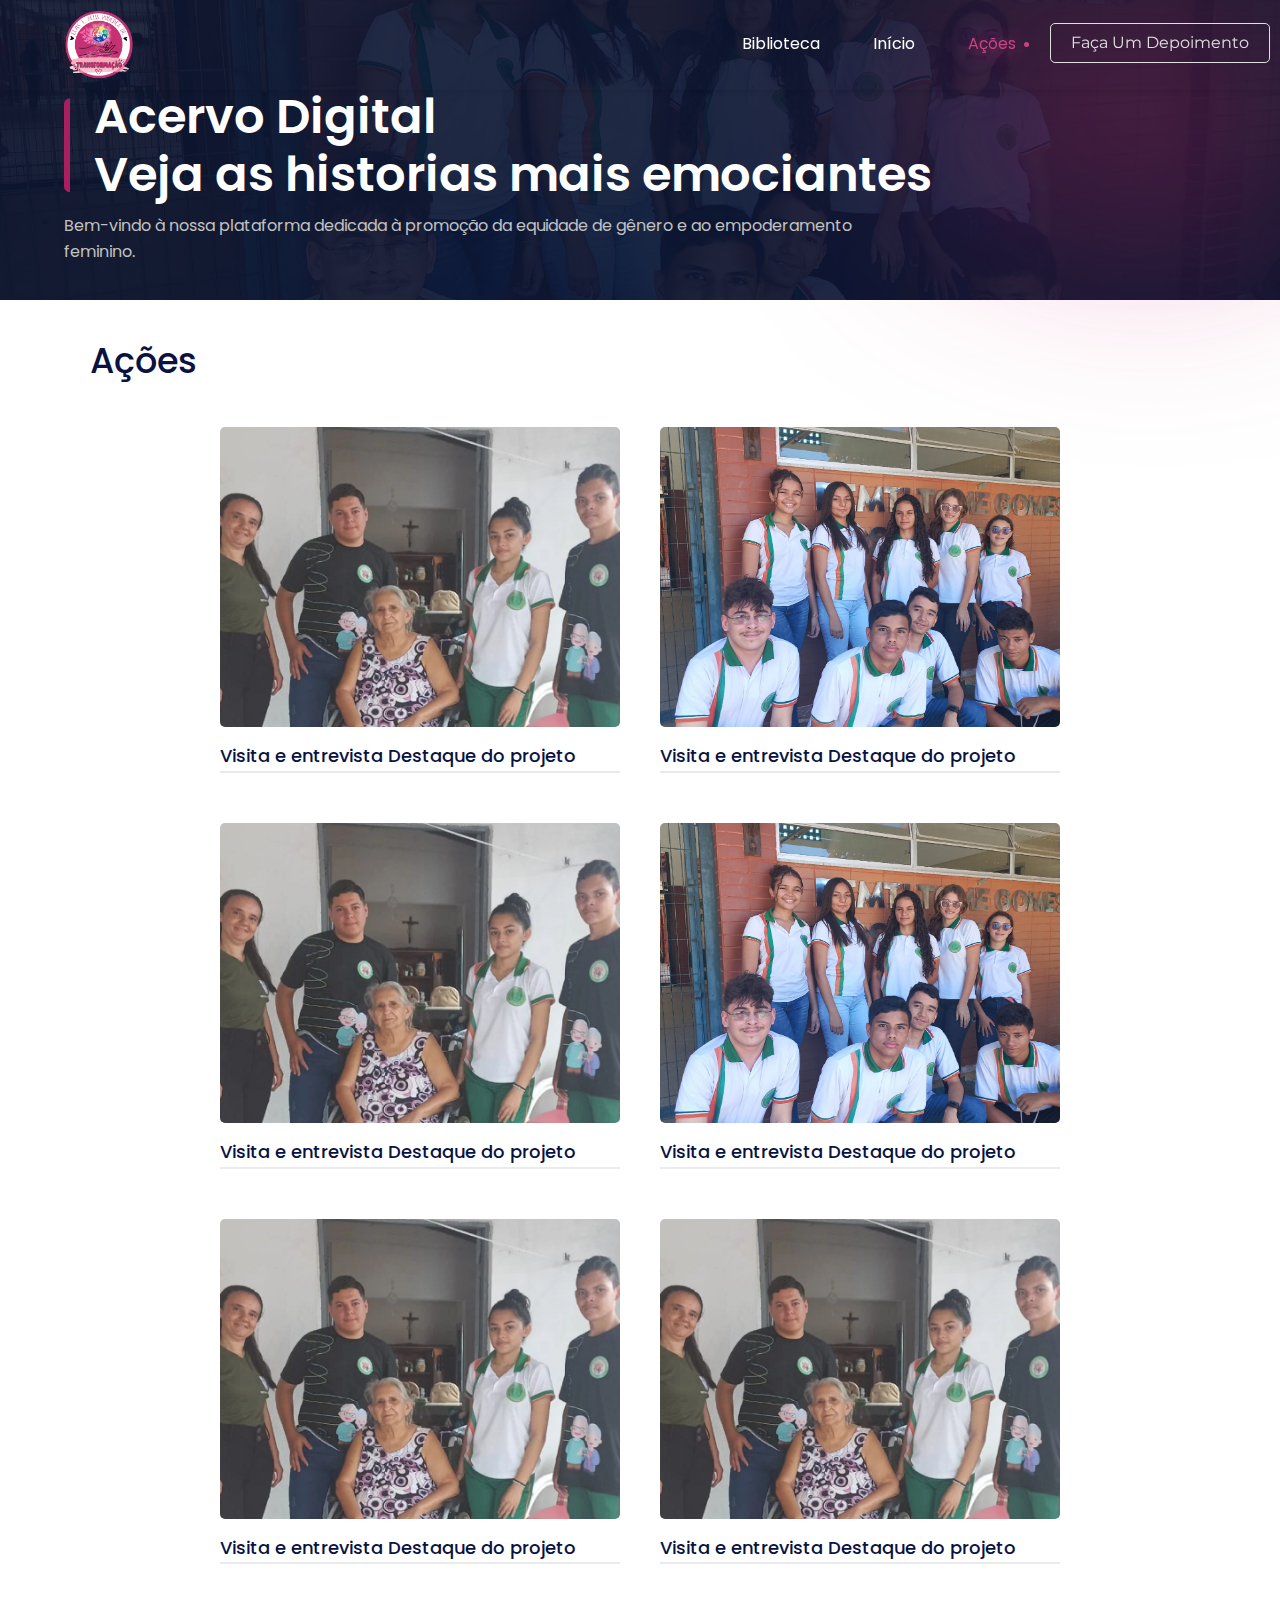
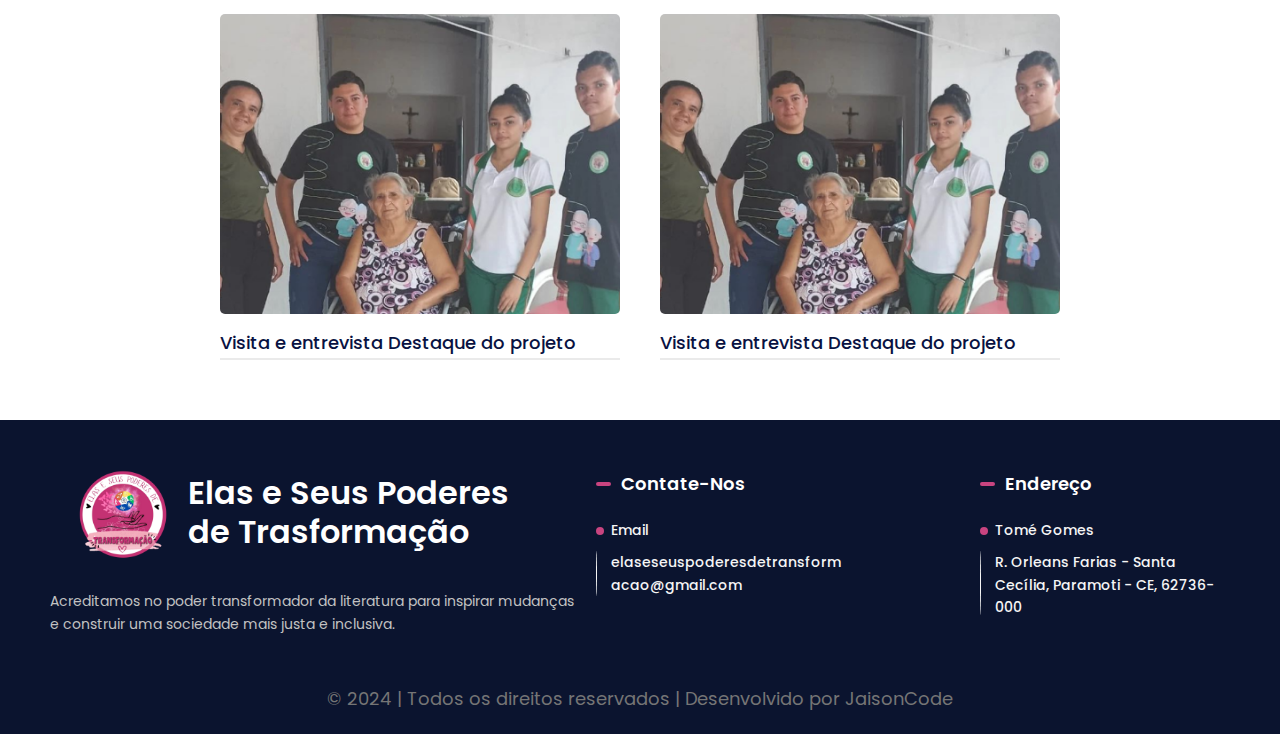
==== acoes.html @ e535eefb "ji" ====
<!DOCTYPE html>
<html lang="pt-br">
  <head>
    <meta charset="UTF-8" />
    <meta name="viewport" content="width=device-width, initial-scale=1.0" />
    <title>Landing Page do Projeto Científico</title>

    <link
      href="https://cdn.jsdelivr.net/npm/bootstrap@5.3.3/dist/css/bootstrap.min.css"
      rel="stylesheet"
      integrity="sha384-QWTKZyjpPEjISv5WaRU9OFeRpok6YctnYmDr5pNlyT2bRjXh0JMhjY6hW+ALEwIH"
      crossorigin="anonymous"
    />
    <link
      rel="stylesheet"
      href="https://cdnjs.cloudflare.com/ajax/libs/font-awesome/6.5.2/css/all.min.css"
      integrity="sha512-SnH5WK+bZxgPHs44uWIX+LLJAJ9/2PkPKZ5QiAj6Ta86w+fsb2TkcmfRyVX3pBnMFcV7oQPJkl9QevSCWr3W6A=="
      crossorigin="anonymous"
      referrerpolicy="no-referrer"
    />
    <link rel="stylesheet" href="css/style.css" />
  </head>
  <body>
    <header class="header">
      <div class="logo">
        <img src="img/logoElas.png" alt="Logo do Projeto" />
      </div>
      <div class="menu">
        <div class="menu-toggle">
          <i class="fa-solid fa-bars icon-menu"></i>
          <i class="fa-solid fa-x icon-menu"></i>
        </div>
        <div class="top-nav">
          <nav>
            <ul>
              <li><img src="img/logoElas.png" alt="Logo do Projeto" /></li>
              <li><a href="books.html">Biblioteca</a></li>
              <li><a href="index.html">Início</a></li>
              <li><a href="#" class="select-page">Ações</a></li>
            </ul>
          </nav>
          <div class="cta">
            <a href="#" class="font-button">Faça Um Depoimento</a>
          </div>
        </div>
      </div>
    </header>

    <section id="inicio-second" class="section">
      <div class="neon"></div>
      <div class="content-projeto">
        <h1>
          <p>
            Acervo Digital <br />
            Veja as historias mais emociantes
          </p>
        </h1>
        <!-- Conteúdo da primeira seção, como uma imagem de fundo -->
        <div class="descripton-projeto">
          <p>
            Bem-vindo à nossa plataforma dedicada à promoção da equidade de
            gênero e ao empoderamento feminino.
          </p>
        </div>
      </div>
    </section>

    <section class="section-galery">
      <div class="header-acao">
        <h2>Ações</h2>
      </div>

      <div class="galery-acao">
        <div class="acao">
            <img src="img/projetddo.jpg" alt="">
            <p>Visita e entrevista Destaque do projeto</p>
        </div>
        <div class="acao">
            <img src="img/projeto.jpg" alt="">
            <p>Visita e entrevista Destaque do projeto</p>
        </div>
        <div class="acao">
            <img src="img/projetddo.jpg" alt="">
            <p>Visita e entrevista Destaque do projeto</p>
        </div>
        <div class="acao">
            <img src="img/projeto.jpg" alt="">
            <p>Visita e entrevista Destaque do projeto</p>
        </div>
        <div class="acao">
            <img src="img/projetddo.jpg" alt="">
            <p>Visita e entrevista Destaque do projeto</p>
        </div>
        <div class="acao">
            <img src="img/projetddo.jpg" alt="">
            <p>Visita e entrevista Destaque do projeto</p>
        </div>
        <div class="acao">
            <img src="img/projetddo.jpg" alt="">
            <p>Visita e entrevista Destaque do projeto</p>
        </div>
        <div class="acao">
            <img src="img/projetddo.jpg" alt="">
            <p>Visita e entrevista Destaque do projeto</p>
        </div>
      </div>
    </section>

    <footer>
      <div class="content-footer">
        <div class="title-footer">
          <div class="logo-footer">
            <img src="img/logoElas.png" alt="" />
            <h1>Elas e Seus Poderes de Trasformação</h1>
          </div>
          <p>
            Acreditamos no poder transformador da literatura para inspirar
            mudanças e construir uma sociedade mais justa e inclusiva.
          </p>
        </div>
        <div class="contate-us">
          <div class="opc-footer">
            <div class="info-footer">
              <span class="header-info">Contate-Nos</span>

              <div class="content-item">
                <span class="info-item">Email</span>
                <span class="info-item"
                  >elaseseuspoderesdetransformacao@gmail.com</span
                >
              </div>
            </div>
          </div>

          <div class="opc-footer">
            <div class="info-footer">
              <span class="header-info">Endereço</span>

              <div class="content-item">
                <span class="info-item">Tomé Gomes</span>
                <span class="info-item"
                  >R. Orleans Farias - Santa Cecília, Paramoti - CE,
                  62736-000</span
                >
              </div>
            </div>
          </div>
        </div>
      </div>
      <p class="copy-footer">
        &copy; 2024 | Todos os direitos reservados | Desenvolvido por JaisonCode
      </p>
    </footer>

    <script
      src="https://cdn.jsdelivr.net/npm/bootstrap@5.3.3/dist/js/bootstrap.bundle.min.js"
      integrity="sha384-YvpcrYf0tY3lHB60NNkmXc5s9fDVZLESaAA55NDzOxhy9GkcIdslK1eN7N6jIeHz"
      crossorigin="anonymous"
    ></script>

    <script src="js/script.js"></script>
    <script src="js/menu.js"></script>
  </body>
</html>
---- css/style.css ----
@import url('https://fonts.googleapis.com/css2?family=Poppins:ital,wght@0,100;0,200;0,300;0,400;0,500;0,600;0,700;0,800;0,900;1,100;1,200;1,300;1,400;1,500;1,600;1,700;1,800;1,900&display=swap');

@import url('https://fonts.googleapis.com/css2?family=Montserrat:ital,wght@0,100..900;1,100..900&display=swap');

/* Reset básico */
* {
    margin: 0;
    padding: 0;
    box-sizing: border-box;


}

.font-button {
    font-family: "Montserrat", sans-serif;
}

html {
    font-size: 62.5%;
    /* 1rem = 10px (10px * 62.5% = 6.25px) */
}

body {
    font-family: "Poppins", sans-serif;
    line-height: 1.6;
    font-size: 1.6rem;
    /* 16px */
}

a {
    text-decoration: none;
}

.header {
    position: fixed;
    top: 0;
    left: 0;
    width: 100%;
    color: #fff;
    padding: 1rem;
    display: flex;
    justify-content: space-between;
    align-items: center;
    z-index: 1000;
    box-shadow: 0 2px 4px rgba(0, 0, 0, 0.1);
    transition: background-color 0.3s ease, box-shadow 0.3s ease;
    height: 9rem;
}

.header.scroll {
    background-color: #0B142F;
    /* Opacidade escura */
    opacity: .9;
    color: #fff;
    /* Cor do texto alterada ao rolar */
    box-shadow: 0 4px 8px rgba(0, 0, 0, 0.2);
    /* Sombra mais pronunciada ao rolar */
}


.top-nav {
    display: flex;
    justify-content: end;
}

.top-nav nav {
    margin-right: 1rem;

}

.logo img {
    max-height: 7rem;
    position: absolute;
    left: 5%;
    transform: translateY(-50%);
    /* 40px */
}

nav ul {
    max-width: 90rem;
    list-style-type: none;
    display: flex;
    gap: 2.5rem;
    margin-top: .8rem;
    margin-right: 1rem;

}

.icon-menu {
    display: none;
}

nav ul li img {
    display: none;
}


nav ul li a {
    color: #fff;
    text-decoration: none;
    transition: color 0.2s ease;
    position: relative;
    font-weight: 400;
    margin: 0 1.4rem;
}

nav ul li a:hover::before {
    content: '';
    position: absolute;
    right: -1.3rem;
    top: 42%;
    height: .5rem;
    width: .5rem;
    border-radius: 100%;
    background-color: #C94480;
    color: #C94480;
}

.select-page {
    color: #C94480;
    text-shadow: -1px 1px 20px #C94480;
}

.select-page::before {
    content: '';
    position: absolute;
    right: -1.3rem;
    top: 42%;
    height: .5rem;
    width: .5rem;
    border-radius: 100%;

    background-color: #C94480;
    color: #C94480;
}

nav ul li a:hover {
    color: #C94480;
    text-shadow: -1px 1px 20px #C94480;
}

.cta {
    border: solid 1px #E0E0E0;
    border-radius: .5rem;
    height: 4rem;
    align-content: center;
}

.cta a {
    text-decoration: none;
    color: #E0E0E0;
    padding: 2rem;

}

.section {
    display: flex;
    justify-content: center;
    align-items: center;
    text-align: center;
    flex-wrap: wrap;
    color: #fff;
    position: relative;
    width: 100%;
    padding: 0 4rem;
}

#inicio {
    min-height: 60rem;
    background-image: url('../img/projeto.jpg');
    background-size: cover;
    /* Redimensiona a imagem para caber dentro da seção sem cortar */
    background-position: center center;
    position: relative;
}

#inicio-second {
    height: 30rem;
    background-image: url('../img/projeto.jpg');
    background-size: cover;
    /* Redimensiona a imagem para caber dentro da seção sem cortar */
    background-position: center center;
    position: relative;
}

#inicio::before,
#inicio-second::before {
    content: '';
    position: absolute;
    top: 0;
    left: 0;
    width: 100%;
    height: 100%;
    background-color: #0B142F;
    /* Opacidade escura */
    opacity: .9;
}


.content-projeto {
    position: absolute;
    left: 5%;
    top: 50%;
    transform: translateY(-50%);
    z-index: 1;
    padding-right: 1rem;
}


#inicio-second .content-projeto {
    position: absolute;
    left: 5%;
    top: 63%;
    z-index: 1;
}



.content-projeto h1 {
    padding-left: 3rem;
    font-size: 4.8rem;
    position: relative;
    text-align: left;
    z-index: 1;
    max-width: 55rem;
}

#inicio-second .content-projeto h1 {
    max-width: 95rem;
}

.content-projeto h1 p {
    color: white;
    margin: -1.5rem 0rem;
    font-weight: 600;
    z-index: 5;
}

.content-projeto h1::before {
    content: '';
    position: absolute;
    left: 0;
    top: 1rem;
    height: 82%;
    width: .6rem;
    border-radius: 1rem 0rem 0rem 1rem;
    background-color: #AA205E;
}

.descripton-projeto {
    text-align: left;
    color: #C2C2C2;
    margin-top: 2.5rem;
    font-weight: 400;
    max-width: 80rem;
}

.content-projeto button {
    background-color: #F5F5F5;
    outline: none;
    border: none;
    width: 20rem;
    height: 5rem;
    padding: 1rem 2rem;
    margin-top: 2.5rem;
    border-radius: .8rem;
    font-size: 1.8rem;
    font-weight: 500;
    position: absolute;
    left: 0;

}

.content-projeto button:hover {
    background-color: rgba(255, 0, 0, 0);
    border: 2px solid #E0E0E0;
    color: white;
    cursor: pointer;
}

.neon {
    background-image: linear-gradient(45deg,
            rgba(201, 68, 128, 0.1) 0%,
            /* Cor C94480 com opacidade 10% */
            rgba(226, 23, 114, 0.16) 22%,
            /* Cor E21772 com opacidade 16% */
            rgba(183, 33, 100, 0.49) 100%
            /* Cor B72164 com opacidade 49% */
        );
    border-radius: 50rem 0rem 0rem 50rem;
    width: 30%;
    height: 85%;
    position: absolute;
    top: 0px;
    right: 0px;
    filter: blur(10rem);
}

/* segunda sessao*/
.content-missao {
    display: flex;
    width: 100%;
    padding: 8rem 0;
    justify-content: center;
    flex-wrap: wrap;
    gap: 10px;
    /*background-color: #F6F6F6;*/
    z-index: 1;
}

.content-missao img {
    max-width: 60rem;
    min-width: 30rem;
    margin: auto 0rem;
}

.overview-projeto {
    width: 50rem;
}

.title-section {
    display: flex;
    align-items: center;
    z-index: 1;
}

.icon {
    font-size: 2.5rem;
    align-content: center;
    border-radius: .8rem;
    width: 3.2rem;
    height: 3.2rem;
    z-index: 5;
    color: #AA205E;
    background-color: #EAC7D7;
}

.fa-user {
    font-size: 2rem;
    background-color: #4A2B4E;
}

.title-section h2,
.title-section h4,
.title-section h5 {
    color: #1F1F1F;
    font-size: 1.8rem;
    font-weight: 400;
    margin-left: 1rem;
}

.title-section h4 {
    color: white;
}


.overview-projeto h3 {
    font-size: 3.5rem;
    font-weight: 600;
    color: #1F1F1F;
    text-align: left;
    margin: 2rem 0;
}

.overview-projeto p {
    color: #666C89;
    padding-bottom: 3rem;
    border-bottom: 3px solid #EDEDED;
    text-align: left;
    font-size: 1.6rem;
    font-weight: 500;
}

.overview-projeto p:nth-last-child(1) {
    margin-top: 2rem;
    border: none;
}

#sobre {
    padding: 6rem 0;
    background-image: url('../img/projeto.jpg');
    background-size: cover;
    /* Redimensiona a imagem para caber dentro da seção sem cortar */
    background-position: center center;
    position: relative;
    display: flex;
    flex-direction: column;

}

#sobre::before {
    content: '';
    position: absolute;
    top: 0;
    left: 0;
    width: 100%;
    height: 100%;
    background-color: #0B142F;
    opacity: .9;
}

#sobre .neon {
    left: 0px;
}

.content-team {
    max-width: 160rem;
    display: flex;
    justify-content: center;
    flex-wrap: wrap;
    gap: 20px;
    padding: 20px;
    z-index: 1;
}

.description-section {
    margin-top: 3rem;
    font-size: 2.8rem;
    font-weight: 600;
    z-index: 1;
}

.black {
    color: #0E243A;
}

.card-team,
.card-depoimento {
    display: flex;
    flex-direction: column;
    border: #6B6B6B 1px solid;
    background-color: #FFFEFE;
    width: 24rem;
    border-radius: 1rem;
}

.foto-perfil {
    height: 18rem;
    width: 18rem;
    border-radius: 100%;
    object-fit: cover;
    margin: 2rem auto;
}

.name-card {
    font-size: 2.1rem;
    font-weight: 600;
    color: #454545;
}

.identification-card {
    font-size: 1.4rem;
    font-weight: 500;
    color: #C6BDBD;
    margin: -.8rem 0;
}

.intro-card {
    font-size: 1.4rem;
    font-weight: 600;
    color: #6B6B6B;
    margin: 3rem .5rem;
}

#depoimentos {
    display: flex;
    flex-direction: column;
    justify-content: center;
    margin: 4rem 0;
}

.content-depoimentos {
    display: flex;
    flex-direction: column;
    align-items: center;
}

.box {
    background-color: #0E243A;
    max-height: auto;
    max-width: 100rem;
    padding: 4rem 4rem;
    margin: 3rem 0 10rem 0;
    position: relative;
    border-radius: 1rem;
}

.box p {
    height: auto;
    width: auto;
    text-align: center;
}

.box::after {
    content: '';
    position: absolute;
    background-image: url('../img/aspas.png');
    background-repeat: no-repeat;
    top: -3rem;
    right: 4rem;
    width: 9rem;
    height: 9rem;

}

.box::before {
    content: '';
    position: absolute;
    bottom: -2.7rem;
    right: 50%;
    transform: translateX(50%);
    width: 0;
    height: 0;
    border-top: 3rem solid #0E243A;
    ;
    border-left: 1.8rem solid transparent;
    /* Lado esquerdo transparente */
    border-right: 1.8rem solid transparent;
    /* Lado direito transparente */
}


.card-depoimento {
    margin-top: -5rem;
    margin-bottom: 3rem;
    border: none;
    background-color: transparent;

}

.perfil-depoimento {
    width: 12.6rem;
    height: 12.6rem;
    margin: 0rem auto;
}

.name-depoimento {
    margin-top: 1rem;
    font-size: 2rem;
    font-weight: 500;
    color: #0E243A;
}

.identification-depoimento {
    font-size: 1.6rem;
    font-weight: 400;
    color: #6A6A6A;

}

.carousel-indicators {
    margin-bottom: -7.5rem !important;
    padding-bottom: 7rem;
}

.carousel-indicators button {
    background-color: #CFD3D8 !important;
    opacity: 1;
    width: 3.8rem !important;
    height: .4rem !important;
}

.carousel-indicators button.active {
    background-color: #0E243A !important;
    width: 4rem !important;
    height: .5rem !important;
}

.carousel-control-prev-icon,
.carousel-control-next-icon {
    filter: invert(30%) sepia(0%) saturate(0%) hue-rotate(0deg) brightness(100%) contrast(100%);
    transform: scale(1.8);
    position: relative;
    top: 25%;
    transition: filter 0.3s ease, transform 0.3s ease;

}

.carousel-control-prev:hover .carousel-control-prev-icon,
.carousel-control-next:hover .carousel-control-next-icon {
    filter: invert(100%) sepia(0%) saturate(0%) hue-rotate(0deg) brightness(100%) contrast(100%);
    transform: scale(2.3);
}

footer {
    padding: 1rem 5rem;
    background-color: #0B142F;
}

.content-footer {
    display: flex;
    justify-content: space-around;
    margin: 4rem 0;


}

.title-footer {
    display: flex;
    flex-direction: column;
    align-items: center;
    padding-right: 1rem;
}


.logo-footer {
    display: flex;
    gap: 2rem;
    align-items: center;

    justify-content: center;
    text-align: center;
}

.logo-footer img {
    width: 9rem;
}

.logo-footer h1 {
    color: white;
    font-weight: 600;
    font-size: 3.2rem;
    max-width: 37rem;
    text-align: start;
}

.title-footer p {
    max-width: 55rem;
    text-align: left;
    font-size: 1.4rem;
    font-weight: 400;
    color: #C2C2C2;
    margin-top: 3rem;
    word-wrap: break-word;


}

.info-footer {
    text-align: left;
}

.header-info {
    position: relative;
    padding-left: 2.5rem;
    font-size: 1.8rem;
    font-weight: 600;
    color: #FFFFFF;
}

.header-info::before {
    content: '';
    position: absolute;
    right: -1.3rem;
    top: 42%;
    left: 0rem;
    width: 1.5rem;
    height: .4rem;
    border-radius: 2rem;
    background-color: #C94480;
    color: #C94480;
}

.content-item {
    margin-top: 2rem;
    display: flex;
    flex-direction: column;
}

.contate-us {
    display: flex;
    justify-content: space-between;
    gap: 1rem;
    width: 65rem;
    min-width: 40rem;

}

.info-item {
    color: #F5F5F5;
    position: relative;
    padding-left: 1.5rem;
    font-size: 1.4rem;
    font-weight: 500;
    padding-bottom: 1rem;
    width: 25rem;
    word-wrap: break-word;
}

.info-item::before {
    content: '';
    position: absolute;
    right: -1.3rem;
    top: .8rem;
    left: 0rem;
    width: .8rem;
    height: .8rem;
    border-radius: 100%;
    background-color: #C94480;
}

.info-item:nth-child(2)::before {
    content: '';
    position: absolute;
    right: -1.3rem;
    top: 0rem;
    left: 0rem;
    width: .1rem;
    height: 82%;
    border-radius: 100%;
    background-color: #F5F5F5;
}

.copy-footer {
    text-align: center;
    color: #757575;
    font-size: 1.8rem;
    position: relative;
    display: flex;
    justify-content: center;
}

/* biblioteca */
#noResults {
    display: none;
    text-align: center;
    margin-top: 30px;
    font-weight: 600;
    color: #091242;
    width: 100%;
}

.content-books {
    display: flex;
    flex-direction: column;
    width: 100%;
}

.header-content-books {
    display: flex;
    justify-content: space-between;
    flex-wrap: wrap;
    margin: 3% 1%;

}

.header-content-books h2 {
    font-size: 4rem;
    font-weight: 500;
    color: #0B142F;
}

.search {
    position: relative;
}

.search input {
    height: 5rem;
    min-width: 30rem;
    position: relative;
    border-radius: 1rem;
    border: solid 1px black;
    padding-left: 3.5rem;
    outline: none;
}

.fa-magnifying-glass {
    color: #AA205E;
    font-size: 1.8rem;
    border-radius: 1rem;
    position: absolute;
    left: 1rem;
    top: 1.6rem;
}

.fa-chevron-right {
    font-size: 2rem;
    background-color: #AA205E;
    padding: .8rem 1.2rem;
    border-radius: 1rem;
    position: absolute;
    right: 1rem;
    top: .7rem;
    cursor: pointer;
}

#book-list {
    margin: 2rem 4rem;
    display: flex;
    justify-content: space-around;
    gap: 3rem;
    flex-wrap: wrap;
}

.book {
    display: flex;
    flex-direction: column;
    position: relative;
    padding-bottom: 60px;
    /* Reserva espaço para os botões */
    transition: transform 0.2s ease;
    /* Adiciona uma transição suave */
}

.content-book {
    display: flex;
    gap: 2rem;
    padding: 1rem 1rem;
    border-radius: .3rem;
}

.action-pdf {
    position: absolute;
    bottom: 10px;
    left: 50%;
    transform: translateX(-50%);
    display: flex;
    justify-content: space-evenly;
    gap: 1rem;
    opacity: 0;
    transition: opacity 0.3s ease;
}

.book:hover {
    transform: scale(1.1);
    /* Aumenta o tamanho do elemento */
    background-color: white;
    box-shadow: 0 0 10px #0b142f83;
    cursor: pointer;
}

.button-book {
    text-align: center;
    width: 18rem;
    height: 5rem;
    border: none;
    border-radius: .3rem;
    outline: none;
    background-color: #091242;
    color: white;
    font-size: 1.4rem;
}

.button-book:hover {
    background-color: #AA205E;
}

.book:hover .action-pdf {
    opacity: 1;
}

.book img {
    width: 14rem;
    height: 22rem;
    object-fit: cover;
    margin-top: .8rem;
}

.info-book {
    display: flex;
    flex-direction: column;
    gap: 1rem;
    width: 24rem;

}

.title-book {
    font-size: 2.4rem;
    font-weight: 500;
    text-align: left;
    color: #0B142F;
}

.author-book {
    font-weight: 500;
    text-align: left;
    color: #626262;
}

.intro-book {
    color: #ACACAC;
    text-align: left;

}

.section-galery {
    color: #fff;
    position: relative;
    width: 100%;
    padding: 0 4rem;

}

.header-acao {
    text-align: left;
    padding-left: 5rem;
    color: #091242;

}

.header-acao h2 {
    font-size: 3.5rem;
    padding: 4rem 0;
}

.galery-acao {
    padding: 0 auto;
    display: flex;
    flex-wrap: wrap;
    gap: 4rem;
    padding-bottom: 5rem;
    justify-content: center;
}

.acao {
    display: flex;
    flex-direction: column;
}

.acao img {
    width: 40rem;
    height: 30rem;
    object-fit: cover;
    border-radius: .5rem;
}

.acao p {
    font-size: 1.8rem;
    color: #091242;
    font-weight: 500;
    padding: 1.5rem 0 0 0rem;
    border-bottom: solid 2px #EAEAEA;
}

@media (max-width: 1100px) {

    .copy-footer {
        font-size: 1.5rem;
    }

    .logo-footer {
        flex-wrap: wrap;
    }


    .content-footer {
        display: flex;
        flex-direction: column;
        align-items: center;
        margin: 5rem 0;
    }

    .contate-us {
        display: flex;
        gap: 2rem;
        padding-top: 2rem;
        max-width: 50rem;
    }
}

@media (max-width: 638px) {
    .content-footer {
        display: flex;
        flex-direction: column;
        align-items: center;
        margin: 5rem 0;
        width: 100%;
    }

    .contate-us {
        display: flex;
        flex-direction: column;
        align-items: start;
        width: 100%;
    }
}

@media (max-width: 1029px) {

    .header-content-books h2 {
        font-size: 3rem;
        font-weight: 500;
        color: #0B142F;
    }


    #book-list {
        margin: 2rem 0;
        display: flex;
        justify-content: space-around;
        gap: 1rem;
        flex-wrap: wrap;
    }

    .book {

        display: flex;
        gap: 2rem;
        padding: 1rem 1rem;
        border-radius: .3rem;
        transition: transform 0.2s ease;
        padding-bottom: 35px;
        /* Adiciona uma transição suave */
    }

    .book img {
        width: 11rem;
        height: 19rem;
        object-fit: cover;
        margin-top: .8rem;
        margin: auto 0;
    }

    .info-book {
        display: flex;
        flex-direction: column;
        gap: .5rem;
        width: 20rem;

    }

    .title-book {
        font-size: 1.8rem;
        font-weight: 500;
        text-align: left;
        color: #0B142F;
    }

    .author-book {
        font-size: 1.4rem;
        font-weight: 500;
        text-align: left;
        color: #626262;
    }

    .intro-book {
        font-size: 1.4rem;
        color: #ACACAC;
        text-align: left;

    }

    .button-book {
        width: 15rem;
        height: 3.2rem;
        font-size: 1.2rem;
    }

    .action-pdf {
        bottom: 7px;

    }
}


/* Grande (Tablet Landscape / Small Desktop) */
@media (max-width: 979px) {
    #book-list {
        margin: 2rem 0;
        display: flex;
        justify-content: space-around;
        gap: 1rem;
        flex-wrap: wrap;
    }

    .book {

        display: flex;
        gap: 2rem;
        padding: 1rem 1rem;
        border-radius: .3rem;
        transition: transform 0.2s ease;
        padding-bottom: 35px;
        /* Adiciona uma transição suave */
    }

    .book img {
        width: 11rem;
        height: 19rem;
        object-fit: cover;
        margin-top: .8rem;
        margin: auto 0;
    }

    .info-book {
        display: flex;
        flex-direction: column;
        gap: .5rem;
        width: 20rem;

    }

    .title-book {
        font-size: 1.8rem;
        font-weight: 500;
        text-align: left;
        color: #0B142F;
    }

    .author-book {
        font-size: 1.4rem;
        font-weight: 500;
        text-align: left;
        color: #626262;
    }

    .intro-book {
        font-size: 1.4rem;
        color: #ACACAC;
        text-align: left;

    }

    .button-book {
        width: 15rem;
        height: 3.2rem;
        font-size: 1.2rem;
    }

    .action-pdf {
        bottom: 7px;

    }


    .content-missao img {
        max-width: 50rem;
        padding-bottom: 1rem;

    }

    .descripton-projeto {
        width: 100%;
    }

    .content-projeto h1 {
        padding-left: 2.5rem;
        font-size: 3.8rem;
    }

    .content-projeto h1 p {
        margin: -1.2rem 0rem;
    }

    /* Estilos básicos para o header e logo */
    .header {
        display: flex;
        align-items: center;
        height: 7rem;
    }

    .logo img {
        max-height: 5.7rem;
    }

    /* Estilos para o menu */
    .menu {
        position: relative;

    }

    /* Estilos para o ícone do menu */
    .icon-menu {
        display: none;
        padding-right: 1rem;
        font-size: 2.8rem;
        cursor: pointer;
        position: fixed;
        top: 2.3rem;
        right: .8rem;
        z-index: 11;

    }

    /* Estilos para o ícone do menu (padrão) */
    .menu-toggle .fa-x {
        display: none;
    }

    /* Estilos para o menu no modo mobile */
    .top-nav {
        position: fixed;
        top: 0;
        left: 0;
        width: 100vw;
        height: 100vh;
        display: flex;
        flex-direction: column;
        align-items: center;
        justify-content: flex-start;
        background-color: #0b142ff6;

    }

    nav ul {
        display: flex;
        flex-direction: column;

        margin-top: 5rem;
        text-align: center;

    }

    nav ul li img {
        display: block;
        max-height: 15rem;
        margin-bottom: 2rem;


    }

    nav ul li a {
        text-decoration: none;
        color: white;
        font-weight: 600;

    }

    .cta {
        margin-top: 4rem;
    }

    /* Menu oculto por padrão em dispositivos móveis */
    .top-nav {
        display: none;
    }


    /* Mostrar o menu e ícones conforme a necessidade */
    .menu-toggle .fa-bars {
        display: block;
    }

    .menu.active .top-nav {
        display: flex;

    }

    .menu.active .fa-bars {
        display: none;
    }

    .menu.active .fa-x {
        display: block;
    }


}

@media (min-width: 980px) and (max-width: 1135px) {
    nav ul {
        gap: 0rem;
    }
}

@media (max-width:670px) {

    .content-projeto h1 {
        padding-left: 2.5rem;
        font-size: 3.2rem;
    }

    .header-content-books {
        display: flex;
        justify-content: space-between;
        flex-wrap: wrap;
        margin: 1% 1%;

    }

    .header-content-books h2 {
        font-size: 2.8rem;
        font-weight: 500;
        color: #0B142F;
    }

    .search {
        position: relative;
    }

    .search input {
        height: 4.5rem;
        min-width: 28rem;
        position: relative;
        border-radius: 1rem;
        padding-left: 3.5rem;
    }

    .fa-magnifying-glass {
        color: #AA205E;
        font-size: 1.8rem;
        border-radius: 1rem;
        position: absolute;
        left: 1rem;
        top: 1.4rem;
    }

    .fa-chevron-right {
        font-size: 1.8rem;
        background-color: #AA205E;
        padding: .8rem 1.2rem;
        border-radius: 1rem;
        position: absolute;
        right: 1rem;
        top: .5rem;
        cursor: pointer;
    }
}

@media (max-width:600px) {


    .content-projeto h1 {
        padding-left: 2.5rem;
        font-size: 3rem;
    }

    .logo-footer h1 {
        text-align: center;
    }

    .header-content-books {
        display: flex;
        justify-content: space-between;
        flex-wrap: wrap;
        margin: 3rem -2rem;

    }

    .header-content-books h2 {
        font-size: 2.8rem;
        font-weight: 500;
        color: #0B142F;
    }

    .search {
        position: relative;
    }

    .search input {
        height: 4.5rem;
        min-width: 25rem;
        position: relative;
        border-radius: 1rem;
        padding-left: 3.5rem;
    }

    .fa-magnifying-glass {
        color: #AA205E;
        font-size: 1.8rem;
        border-radius: 1rem;
        position: absolute;
        left: 1rem;
        top: 1.4rem;
    }

    .fa-chevron-right {
        font-size: 1.8rem;
        background-color: #AA205E;
        padding: .8rem 1.2rem;
        border-radius: 1rem;
        position: absolute;
        right: .3rem;
        top: .5rem;
        cursor: pointer;
    }
}

@media (max-width: 510px) {
    .content-projeto h1 {
        padding-left: 2.5rem;
        font-size: 2.8rem;
    }

    .header-content-books {
        display: flex;
        justify-content: center;
        margin: 3rem 0;
        gap: 2rem;

    }

    .header-content-books h2 {
        font-size: 2.8rem;
        font-weight: 500;
        color: #0B142F;
    }

    .search {
        position: relative;
    }

    .search input {
        height: 4.5rem;
        min-width: 35rem;
        position: relative;
        border-radius: 1rem;
        padding-left: 3.5rem;
    }

    .fa-magnifying-glass {
        color: #AA205E;
        font-size: 1.8rem;
        border-radius: 1rem;
        position: absolute;
        left: 1rem;
        top: 1.4rem;
    }

    .fa-chevron-right {
        font-size: 1.8rem;
        background-color: #AA205E;
        padding: .8rem 1.2rem;
        border-radius: 1rem;
        position: absolute;
        right: 1rem;
        top: .5rem;
        cursor: pointer;
    }
}

@media (max-width: 500px) {

    .contate-us {
        display: flex;
        flex-direction: column;
        flex-wrap: wrap;
        align-items: center;
        min-width: 0rem;
    }

    .header-content-books h2 {
        font-size: 2.5rem;

    }

    .book img {
        width: 8rem;
        height: 15rem;
        object-fit: cover;
        margin-top: .8rem;
        margin: auto 0;
    }

    .info-book {
        display: flex;
        flex-direction: column;
        gap: .5rem;
        width: 20rem;
    }

    .title-book {
        font-size: 1.7rem;
        font-weight: 500;
        text-align: left;
        color: #0B142F;
    }

    .author-book {
        font-size: 1.3rem;
        font-weight: 500;
        text-align: left;
        color: #626262;
    }

    .intro-book {
        font-size: 1.3rem;
        color: #ACACAC;
        text-align: left;

    }

    .box {
        padding: 2rem 2rem;
        margin: 3rem 0 10rem 0;
    }

    .box::after {
        background-size: contain;
        top: -2rem;
        right: 5rem;
        width: 4.5rem;
    }
}

@media (max-width: 430px) {

    .section {
        padding: 0 3rem;
    }

    #book-list {
        display: flex;
        flex-direction: column-reverse;
        justify-content: center;
        gap: 1rem;

    }

    .search input {
        min-width: 27rem;
    }

    .content-projeto h1 {
        padding-left: 2.5rem;
        font-size: 2.2rem;
    }

    #inicio-second {
        min-height: 35rem;
        padding-bottom: 3rem;
    }


    .title-footer {
        display: flex;
        flex-direction: column;

    }

    .logo-footer {
        display: flex;
        flex-direction: column;
        justify-content: center;
        flex-wrap: wrap;
        gap: 2rem;
        align-items: center;

    }

    .logo-footer img {
        width: 9rem;
    }

    .logo-footer h1 {
        color: white;
        font-weight: 600;
        font-size: 2.2rem;
        width: 100%;
        text-align: center;
    }

    .title-footer p {
        text-align: left;
        font-size: 1.4rem;
        font-weight: 400;
        color: #C2C2C2;
        margin-top: 3rem;

    }

}

@media (max-width: 395px) {
    .section {
        margin: 0;
        padding: 0 1rem;
    }

    .content-projeto h1 {
        padding-left: 2rem;
        font-size: 2.6rem;
    }

    .book img {
        width: 7rem;
        height: 14rem;
        object-fit: cover;
        margin-top: .8rem;
        margin: auto 0;
    }

    .info-book {
        gap: .5rem;
        width: 18rem;

    }

    .title-book {
        font-size: 1.6rem;

    }

    .author-book {
        font-size: 1.2rem;
    }

    .intro-book {
        font-size: 1.2rem;

    }

    .box {
        padding: 2rem 2rem;
        margin: 3rem 0 10rem 0;
    }

    .box::after {
        background-size: contain;
        top: -2rem;
        right: 5rem;
        width: 4.5rem;
    }

    .book:hover {
        transform: scale(1);
        /* Aumenta o tamanho do elemento */
        background-color: white;
        box-shadow: 0 0 10px #0b142f83;
        cursor: pointer;
    }

    .button-book {
        width: 13rem;
        height: 3.2rem;
        font-size: 1.2rem;
    }
}
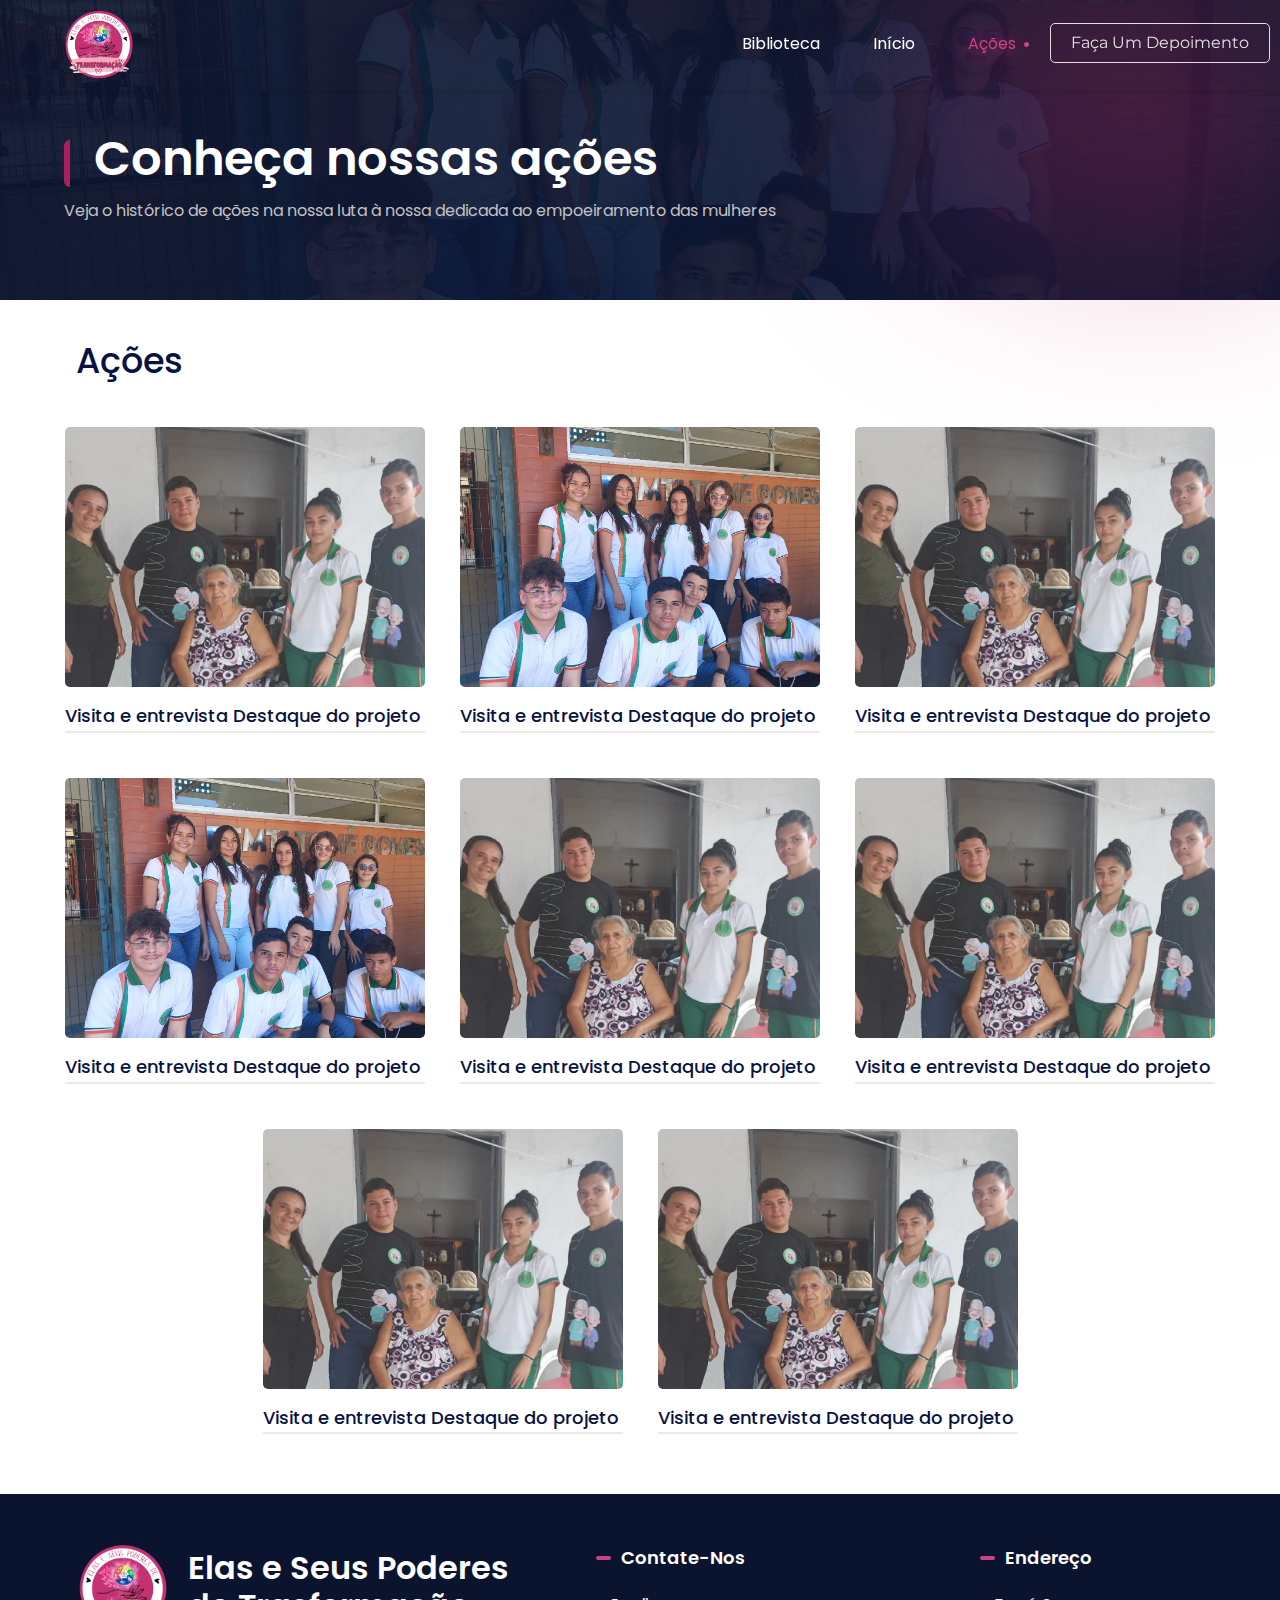
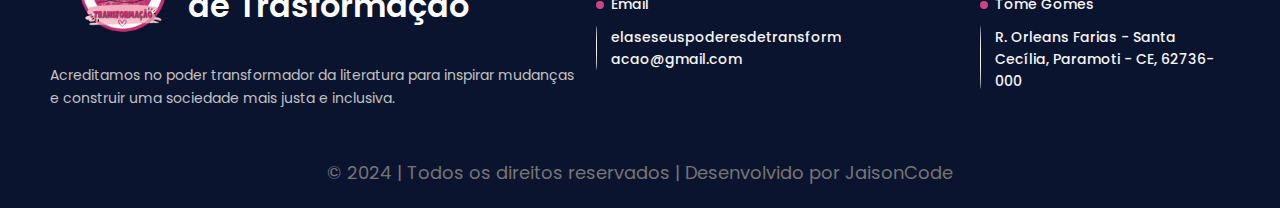
==== commit 6d6e0dc8: "ji" ====
--- a/acoes.html
+++ b/acoes.html
@@ -50,16 +50,13 @@
       <div class="neon"></div>
       <div class="content-projeto">
         <h1>
-          <p>
-            Acervo Digital <br />
-            Veja as historias mais emociantes
-          </p>
+          <p>Conheça nossas ações</p>
         </h1>
         <!-- Conteúdo da primeira seção, como uma imagem de fundo -->
         <div class="descripton-projeto">
           <p>
-            Bem-vindo à nossa plataforma dedicada à promoção da equidade de
-            gênero e ao empoderamento feminino.
+            Veja o histórico de ações na nossa luta à nossa dedicada ao
+            empoeiramento das mulheres
           </p>
         </div>
       </div>
@@ -72,36 +69,36 @@
 
       <div class="galery-acao">
         <div class="acao">
-            <img src="img/projetddo.jpg" alt="">
-            <p>Visita e entrevista Destaque do projeto</p>
+          <img src="img/projetddo.jpg" alt="" />
+          <p>Visita e entrevista Destaque do projeto</p>
         </div>
         <div class="acao">
-            <img src="img/projeto.jpg" alt="">
-            <p>Visita e entrevista Destaque do projeto</p>
+          <img src="img/projeto.jpg" alt="" />
+          <p>Visita e entrevista Destaque do projeto</p>
         </div>
         <div class="acao">
-            <img src="img/projetddo.jpg" alt="">
-            <p>Visita e entrevista Destaque do projeto</p>
+          <img src="img/projetddo.jpg" alt="" />
+          <p>Visita e entrevista Destaque do projeto</p>
         </div>
         <div class="acao">
-            <img src="img/projeto.jpg" alt="">
-            <p>Visita e entrevista Destaque do projeto</p>
+          <img src="img/projeto.jpg" alt="" />
+          <p>Visita e entrevista Destaque do projeto</p>
         </div>
         <div class="acao">
-            <img src="img/projetddo.jpg" alt="">
-            <p>Visita e entrevista Destaque do projeto</p>
+          <img src="img/projetddo.jpg" alt="" />
+          <p>Visita e entrevista Destaque do projeto</p>
         </div>
         <div class="acao">
-            <img src="img/projetddo.jpg" alt="">
-            <p>Visita e entrevista Destaque do projeto</p>
+          <img src="img/projetddo.jpg" alt="" />
+          <p>Visita e entrevista Destaque do projeto</p>
         </div>
         <div class="acao">
-            <img src="img/projetddo.jpg" alt="">
-            <p>Visita e entrevista Destaque do projeto</p>
+          <img src="img/projetddo.jpg" alt="" />
+          <p>Visita e entrevista Destaque do projeto</p>
         </div>
         <div class="acao">
-            <img src="img/projetddo.jpg" alt="">
-            <p>Visita e entrevista Destaque do projeto</p>
+          <img src="img/projetddo.jpg" alt="" />
+          <p>Visita e entrevista Destaque do projeto</p>
         </div>
       </div>
     </section>
--- a/css/style.css
+++ b/css/style.css
@@ -893,7 +893,7 @@
 
 .header-acao {
     text-align: left;
-    padding-left: 5rem;
+    padding-left: 3%;
     color: #091242;
 
 }
@@ -907,7 +907,7 @@
     padding: 0 auto;
     display: flex;
     flex-wrap: wrap;
-    gap: 4rem;
+    gap: 3.5rem;
     padding-bottom: 5rem;
     justify-content: center;
 }
@@ -930,6 +930,52 @@
     font-weight: 500;
     padding: 1.5rem 0 0 0rem;
     border-bottom: solid 2px #EAEAEA;
+}
+
+@media (max-width: 1368px) {
+    .acao {
+        display: flex;
+        flex-direction: column;
+    }
+    
+    .acao img {
+        width: 38rem;
+        height: 28rem;
+        object-fit: cover;
+        border-radius: .5rem;
+    }
+    
+    .acao p {
+        font-size: 1.8rem;
+        color: #091242;
+        font-weight: 500;
+        padding: 1.5rem 0 0 0rem;
+        border-bottom: solid 2px #EAEAEA;
+    }
+    
+}
+
+@media (max-width: 1280px) {
+    .acao {
+        display: flex;
+        flex-direction: column;
+    }
+    
+    .acao img {
+        width: 36rem;
+        height: 26rem;
+        object-fit: cover;
+        border-radius: .5rem;
+    }
+    
+    .acao p {
+        font-size: 1.8rem;
+        color: #091242;
+        font-weight: 500;
+        padding: 1.5rem 0 0 0rem;
+        border-bottom: solid 2px #EAEAEA;
+    }
+    
 }
 
 @media (max-width: 1100px) {
@@ -1484,7 +1530,20 @@
 }
 
 @media (max-width: 430px) {
-
+    .acao img {
+        width: 32rem;
+        height: 22rem;
+        object-fit: cover;
+        border-radius: .5rem;
+    }
+
+    .acao p {
+        font-size: 1.6rem;
+        color: #091242;
+        font-weight: 500;
+        padding: 1.5rem 0 0 0rem;
+        border-bottom: solid 2px #EAEAEA;
+    }
     .section {
         padding: 0 3rem;
     }
@@ -1552,6 +1611,21 @@
 }
 
 @media (max-width: 395px) {
+    .acao img {
+        width: 30rem;
+        height: 20rem;
+        object-fit: cover;
+        border-radius: .5rem;
+    }
+
+    .acao p {
+        font-size: 1.4rem;
+        color: #091242;
+        font-weight: 500;
+        padding: 1.5rem 0 0 0rem;
+        border-bottom: solid 2px #EAEAEA;
+    }
+
     .section {
         margin: 0;
         padding: 0 1rem;
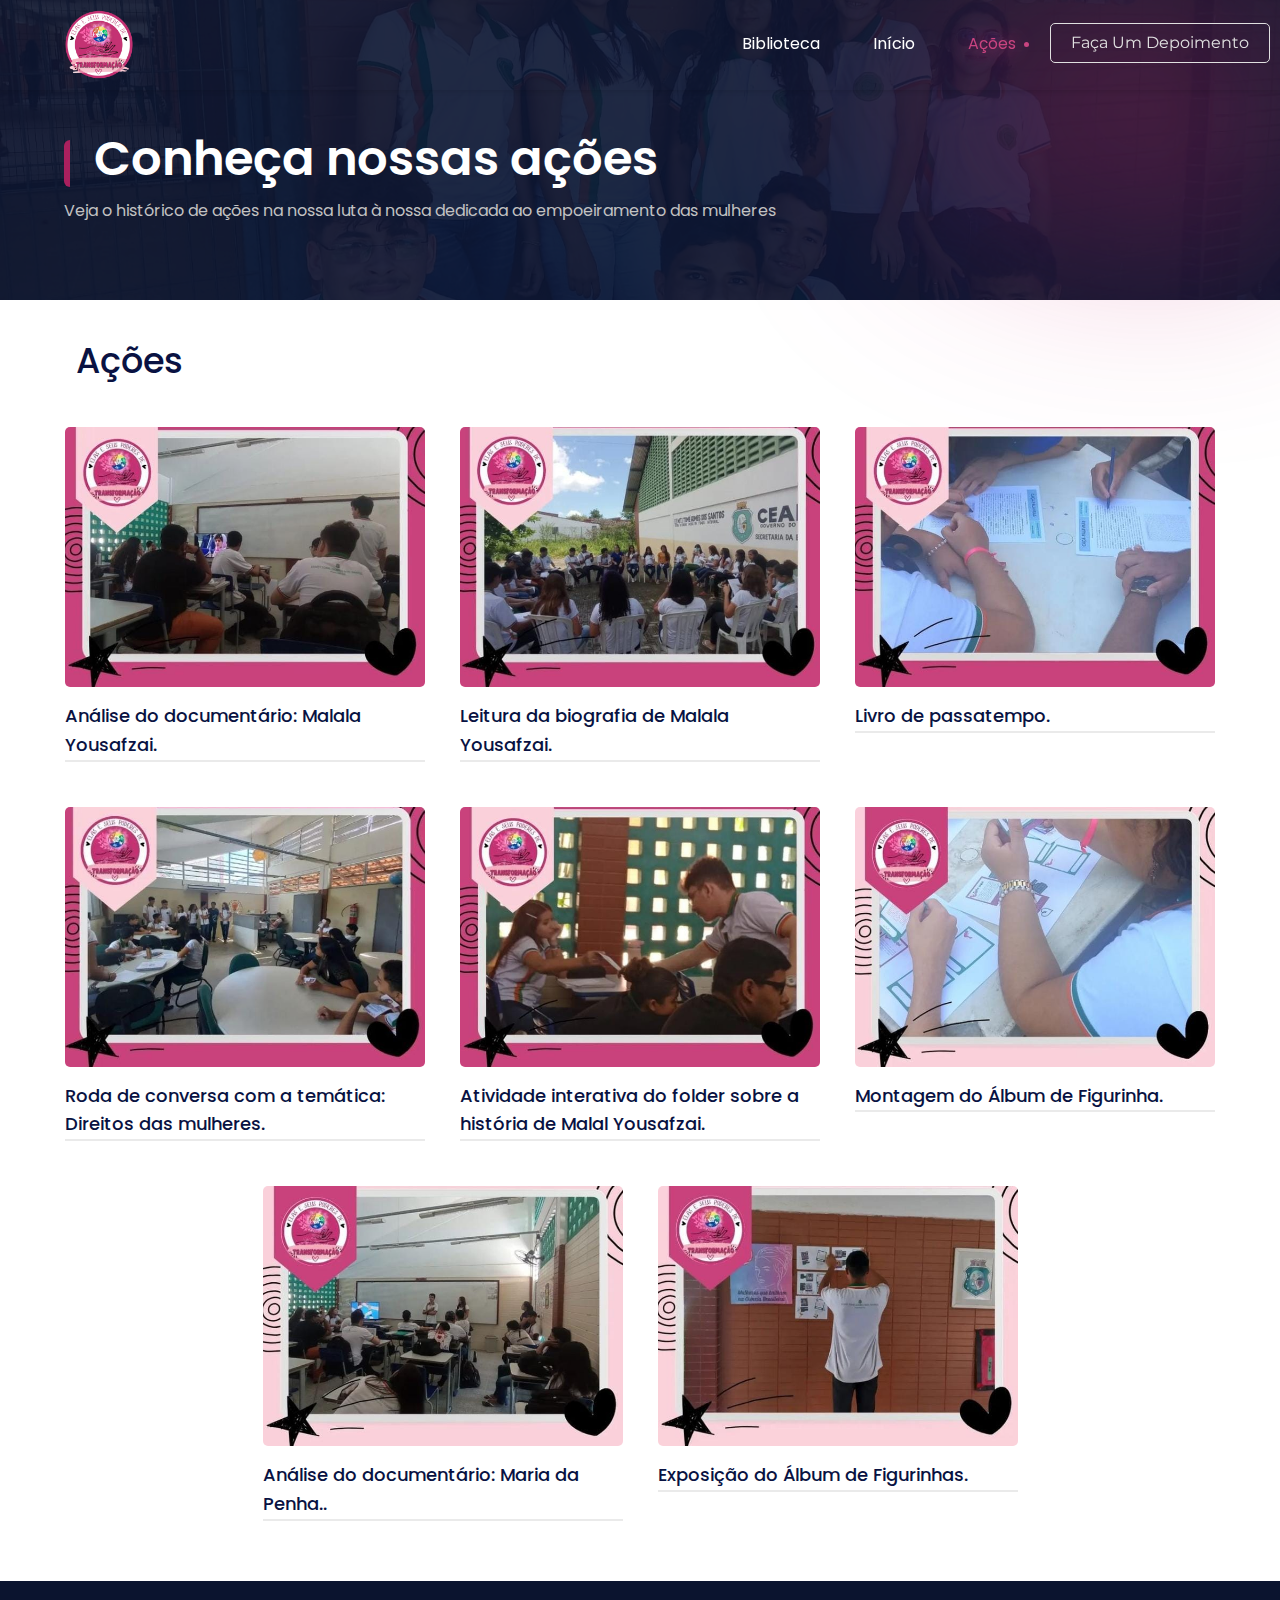
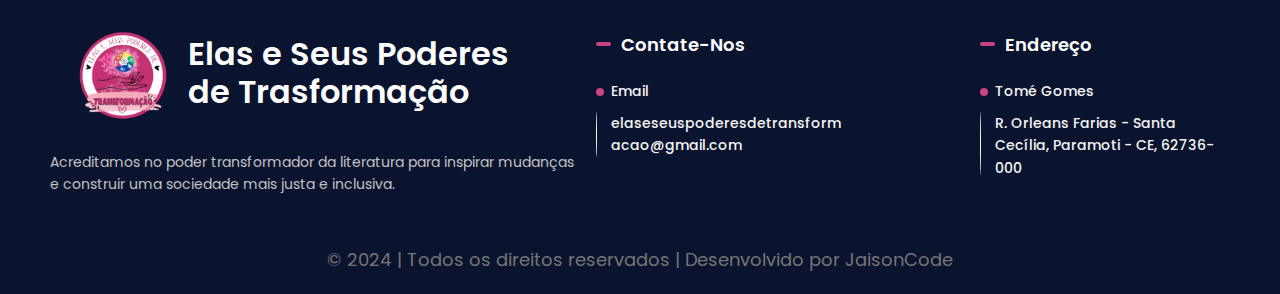
==== commit f79b6211: "add acoes" ====
--- a/acoes.html
+++ b/acoes.html
@@ -69,36 +69,36 @@
 
       <div class="galery-acao">
         <div class="acao">
-          <img src="img/projetddo.jpg" alt="" />
-          <p>Visita e entrevista Destaque do projeto</p>
+          <img src="img/acoes/acao1.jpeg" alt="" />
+          <p>Análise do documentário: Malala Yousafzai.</p>
         </div>
         <div class="acao">
-          <img src="img/projeto.jpg" alt="" />
-          <p>Visita e entrevista Destaque do projeto</p>
+          <img src="img/acoes/acao2.jpeg" alt="" />
+          <p>Leitura da biografia de Malala Yousafzai.</p>
         </div>
         <div class="acao">
-          <img src="img/projetddo.jpg" alt="" />
-          <p>Visita e entrevista Destaque do projeto</p>
+          <img src="img/acoes/acao3.jpeg" alt="" />
+          <p>Livro de passatempo.</p>
         </div>
         <div class="acao">
-          <img src="img/projeto.jpg" alt="" />
-          <p>Visita e entrevista Destaque do projeto</p>
+          <img src="img/acoes/acao4.jpeg" alt="" />
+          <p>Roda de conversa com a temática: Direitos das mulheres.</p>
         </div>
         <div class="acao">
-          <img src="img/projetddo.jpg" alt="" />
-          <p>Visita e entrevista Destaque do projeto</p>
+          <img src="img/acoes/acao5.jpeg" alt="" />
+          <p>Atividade interativa do folder sobre a história de Malal Yousafzai.</p>
         </div>
         <div class="acao">
-          <img src="img/projetddo.jpg" alt="" />
-          <p>Visita e entrevista Destaque do projeto</p>
+          <img src="img/acoes/acao6.jpeg" alt="" />
+          <p>Montagem do Álbum de Figurinha.</p>
         </div>
         <div class="acao">
-          <img src="img/projetddo.jpg" alt="" />
-          <p>Visita e entrevista Destaque do projeto</p>
+          <img src="img/acoes/acao7.jpeg" alt="" />
+          <p>Análise do documentário: Maria da Penha..</p>
         </div>
         <div class="acao">
-          <img src="img/projetddo.jpg" alt="" />
-          <p>Visita e entrevista Destaque do projeto</p>
+          <img src="img/acoes/acao8.jpeg" alt="" />
+          <p>Exposição do Álbum de Figurinhas.</p>
         </div>
       </div>
     </section>
--- a/css/style.css
+++ b/css/style.css
@@ -930,6 +930,9 @@
     font-weight: 500;
     padding: 1.5rem 0 0 0rem;
     border-bottom: solid 2px #EAEAEA;
+    width: 40rem;
+    
+    
 }
 
 @media (max-width: 1368px) {
@@ -951,6 +954,7 @@
         font-weight: 500;
         padding: 1.5rem 0 0 0rem;
         border-bottom: solid 2px #EAEAEA;
+        width: 38rem;
     }
     
 }
@@ -974,6 +978,7 @@
         font-weight: 500;
         padding: 1.5rem 0 0 0rem;
         border-bottom: solid 2px #EAEAEA;
+        width: 36rem;
     }
     
 }
@@ -1543,6 +1548,7 @@
         font-weight: 500;
         padding: 1.5rem 0 0 0rem;
         border-bottom: solid 2px #EAEAEA;
+        width: 32rem;
     }
     .section {
         padding: 0 3rem;
@@ -1624,6 +1630,7 @@
         font-weight: 500;
         padding: 1.5rem 0 0 0rem;
         border-bottom: solid 2px #EAEAEA;
+        width: 30rem;
     }
 
     .section {
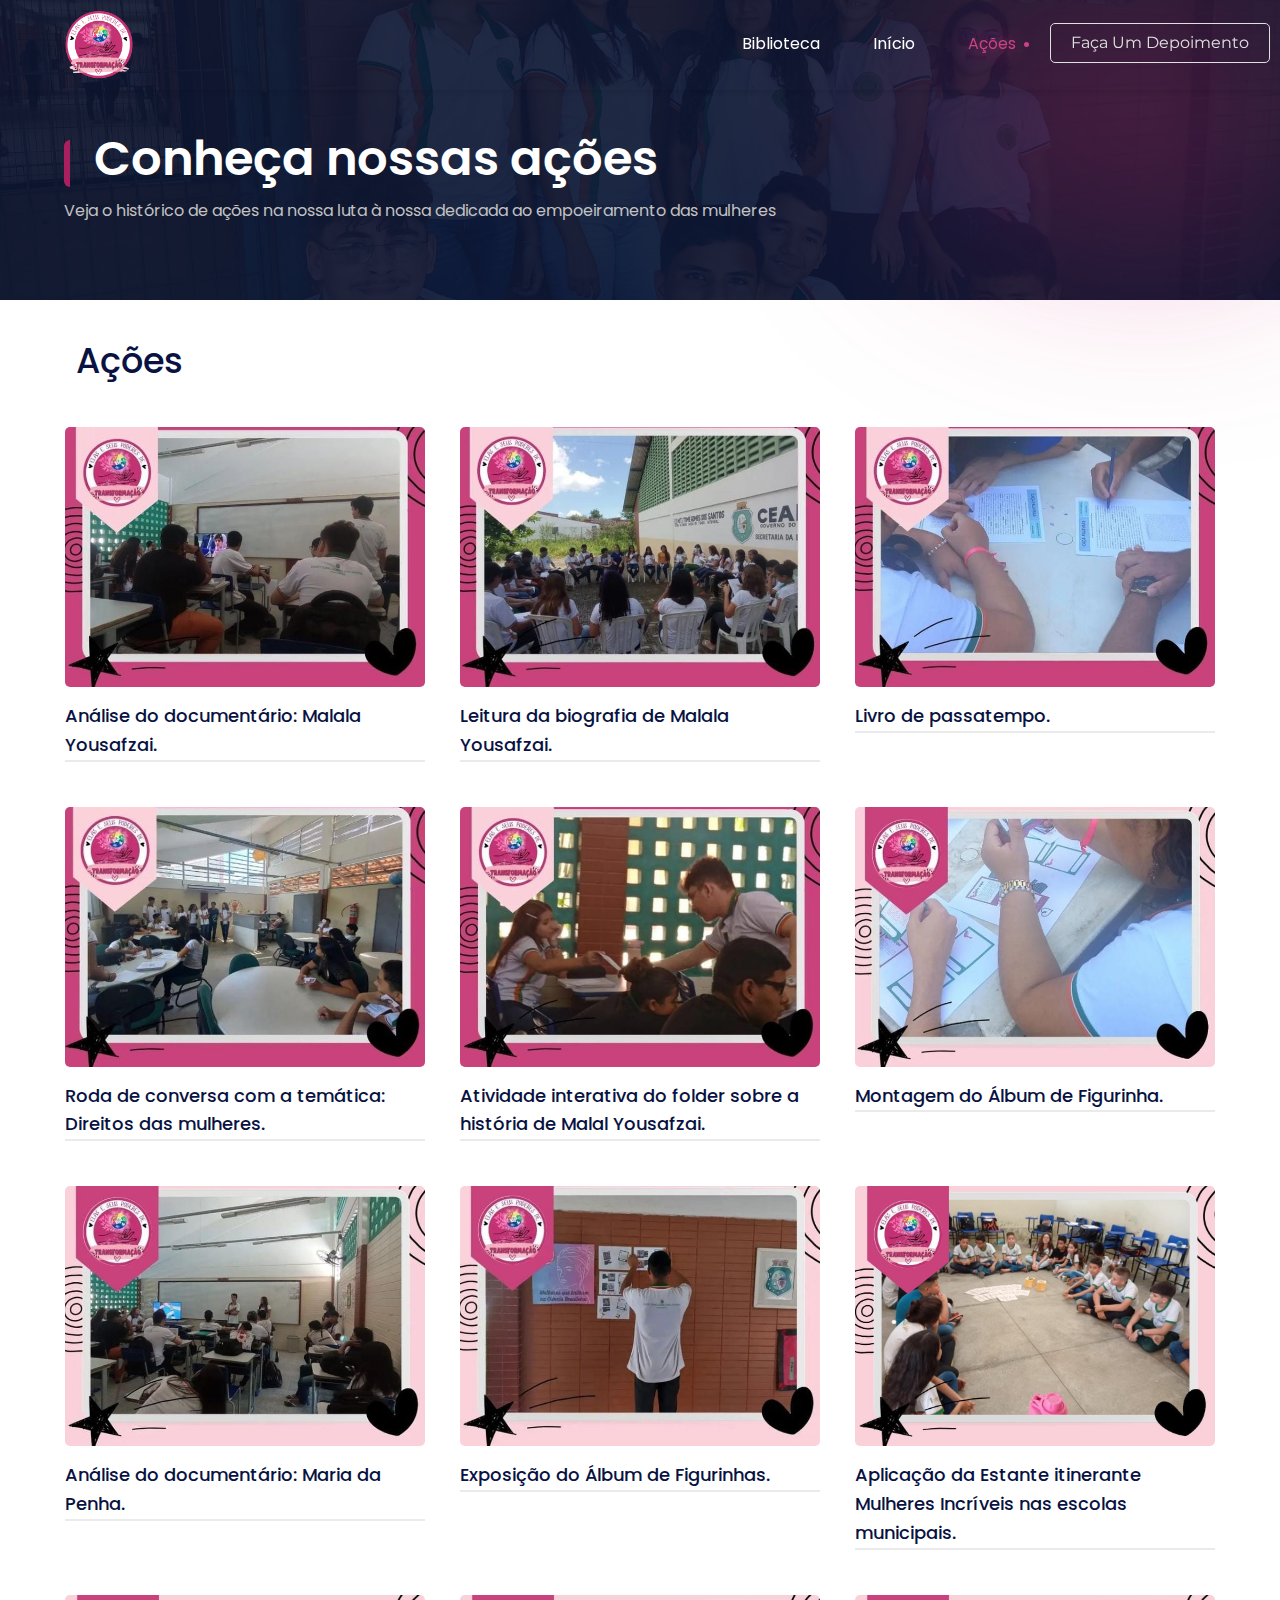
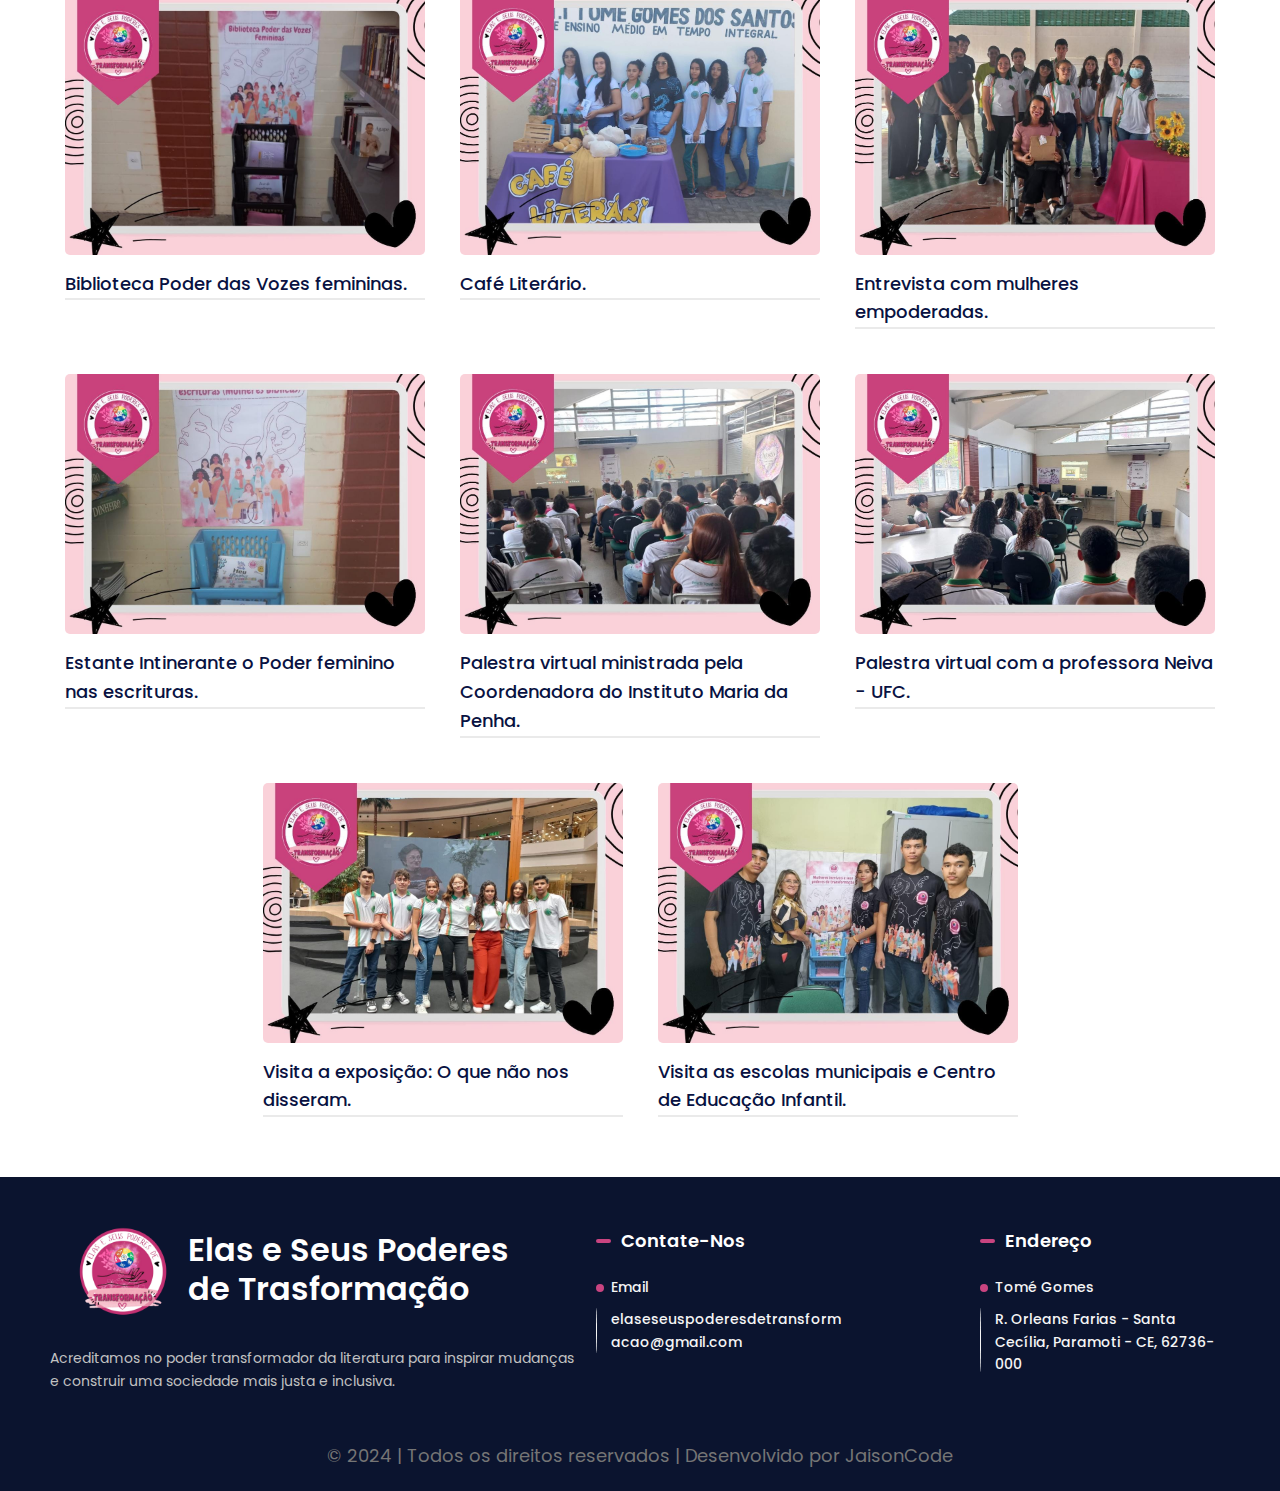
==== commit 98b33206: "add" ====
--- a/acoes.html
+++ b/acoes.html
@@ -1,10 +1,12 @@
 <!DOCTYPE html>
 <html lang="pt-br">
   <head>
+
     <meta charset="UTF-8" />
     <meta name="viewport" content="width=device-width, initial-scale=1.0" />
-    <title>Landing Page do Projeto Científico</title>
-
+    <title>Elas e Seus Poderes de Transformação</title>
+
+    <link rel="shortcut icon" href="img/favicon_io/favicon-16x16.png" type="image/x-icon">
     <link
       href="https://cdn.jsdelivr.net/npm/bootstrap@5.3.3/dist/css/bootstrap.min.css"
       rel="stylesheet"
@@ -94,12 +96,49 @@
         </div>
         <div class="acao">
           <img src="img/acoes/acao7.jpeg" alt="" />
-          <p>Análise do documentário: Maria da Penha..</p>
+          <p>Análise do documentário: Maria da Penha.</p>
         </div>
         <div class="acao">
           <img src="img/acoes/acao8.jpeg" alt="" />
           <p>Exposição do Álbum de Figurinhas.</p>
         </div>
+        <div class="acao">
+          <img src="img/acoes/AplicacaoodaEstante.jpeg" alt="" />
+          <p>Aplicação da Estante itinerante Mulheres Incríveis nas escolas municipais.</p>
+        </div>
+        <div class="acao">
+          <img src="img/acoes/BibliotecaPoder.jpeg" alt="" />
+          <p>Biblioteca Poder das Vozes femininas.</p>
+        </div>
+        <div class="acao">
+          <img src="img/acoes/CafeLiterario.jpeg" alt="" />
+          <p>Café Literário.</p>
+        </div>
+        <div class="acao">
+          <img src="img/acoes/Entrevista.jpeg" alt="" />
+          <p>Entrevista com mulheres empoderadas.</p>
+        </div>
+        <div class="acao">
+          <img src="img/acoes/EstanteIntinerante.jpeg" alt="" />
+          <p>Estante Intinerante o Poder feminino nas escrituras.</p>
+        </div>
+        <div class="acao">
+          <img src="img/acoes/Palestravirtual.jpeg" alt="" />
+          <p>Palestra virtual ministrada pela Coordenadora do Instituto Maria da Penha.</p>
+        </div>
+        <div class="acao">
+          <img src="img/acoes/PalestravirtualUFC.jpeg" alt="" />
+          <p>Palestra virtual com a professora Neiva - UFC.</p>
+        </div>
+        <div class="acao">
+          <img src="img/acoes/Visitaaexposição.jpeg" alt="" />
+          <p>Visita a exposição: O que não nos disseram.</p>
+        </div>
+        <div class="acao">
+          <img src="img/acoes/Visitaasescolas.jpeg">
+          <p>Visita as escolas municipais e Centro de Educação Infantil.</p>
+        </div>
+
       </div>
     </section>
 
--- a/css/style.css
+++ b/css/style.css
@@ -528,6 +528,11 @@
 
 }
 
+.card-depoimento img{
+    height: 10rem;
+    object-fit: contain;
+}
+
 .perfil-depoimento {
     width: 12.6rem;
     height: 12.6rem;
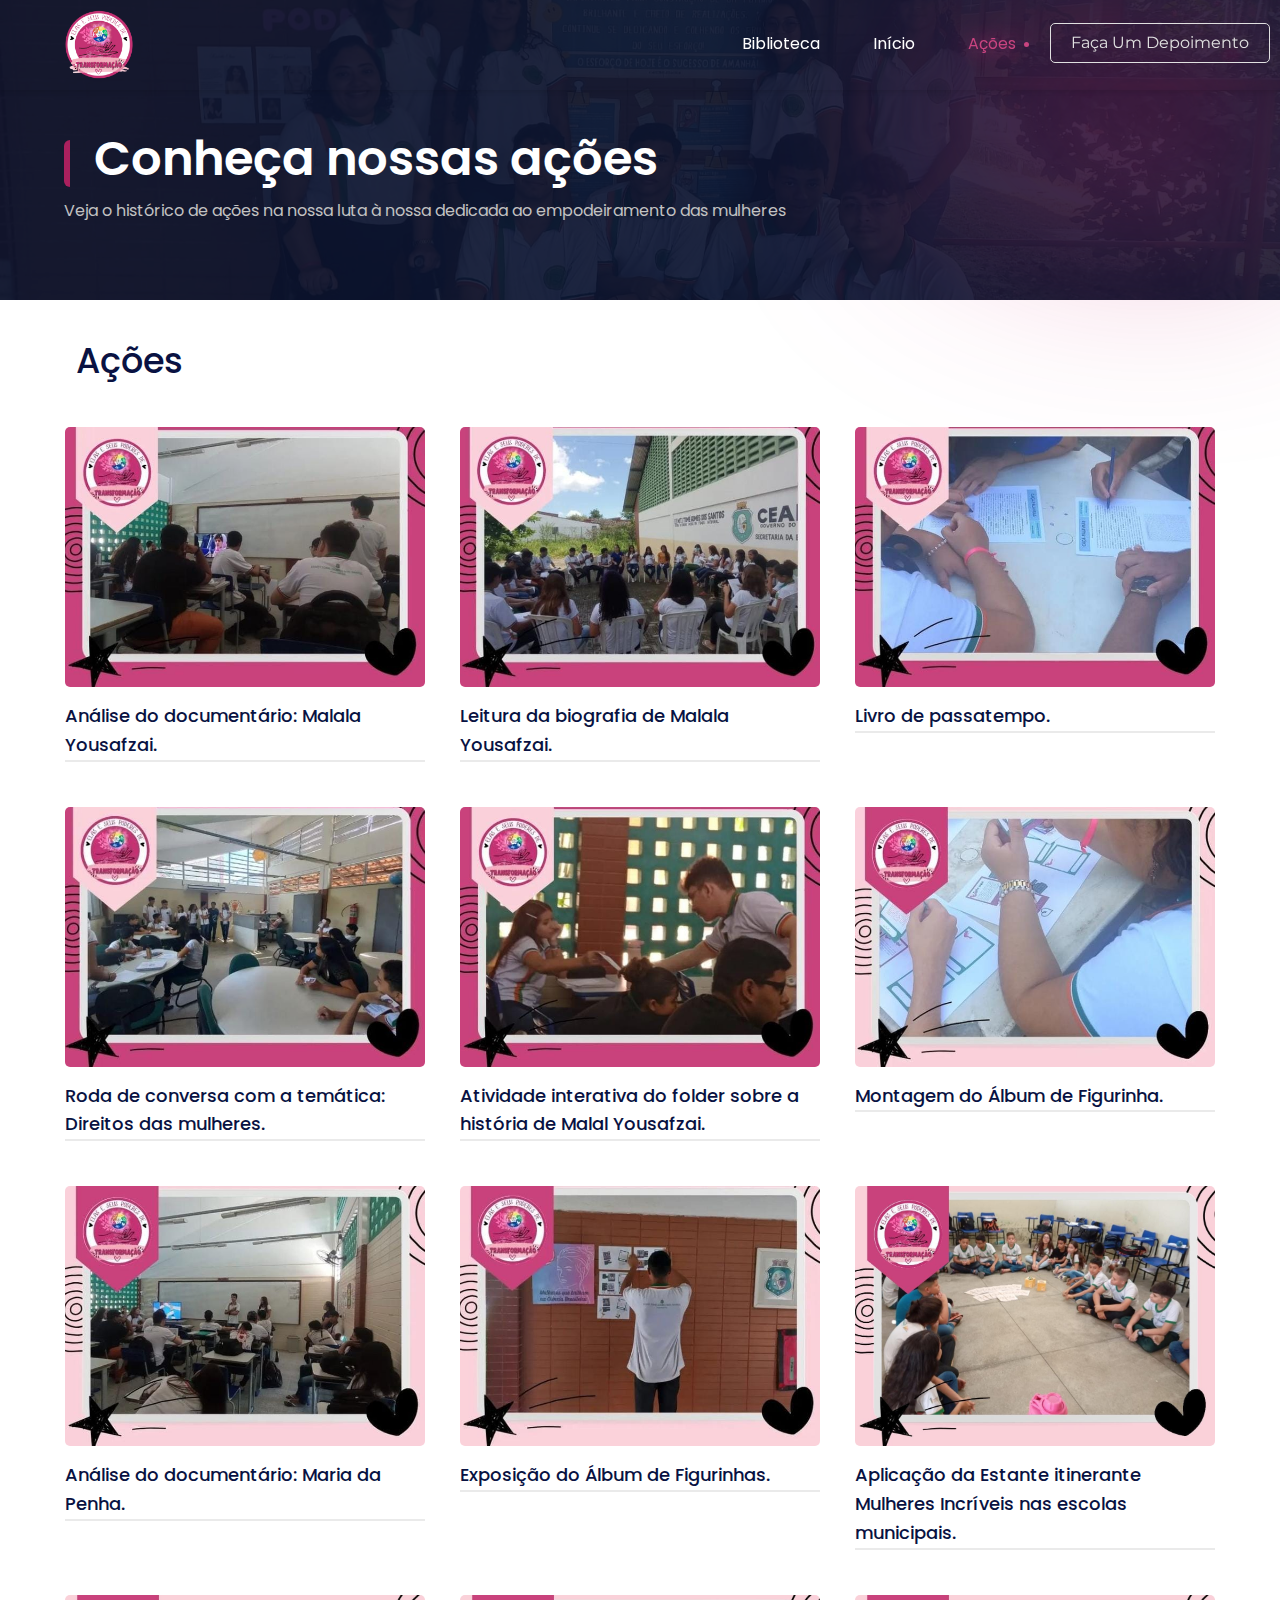
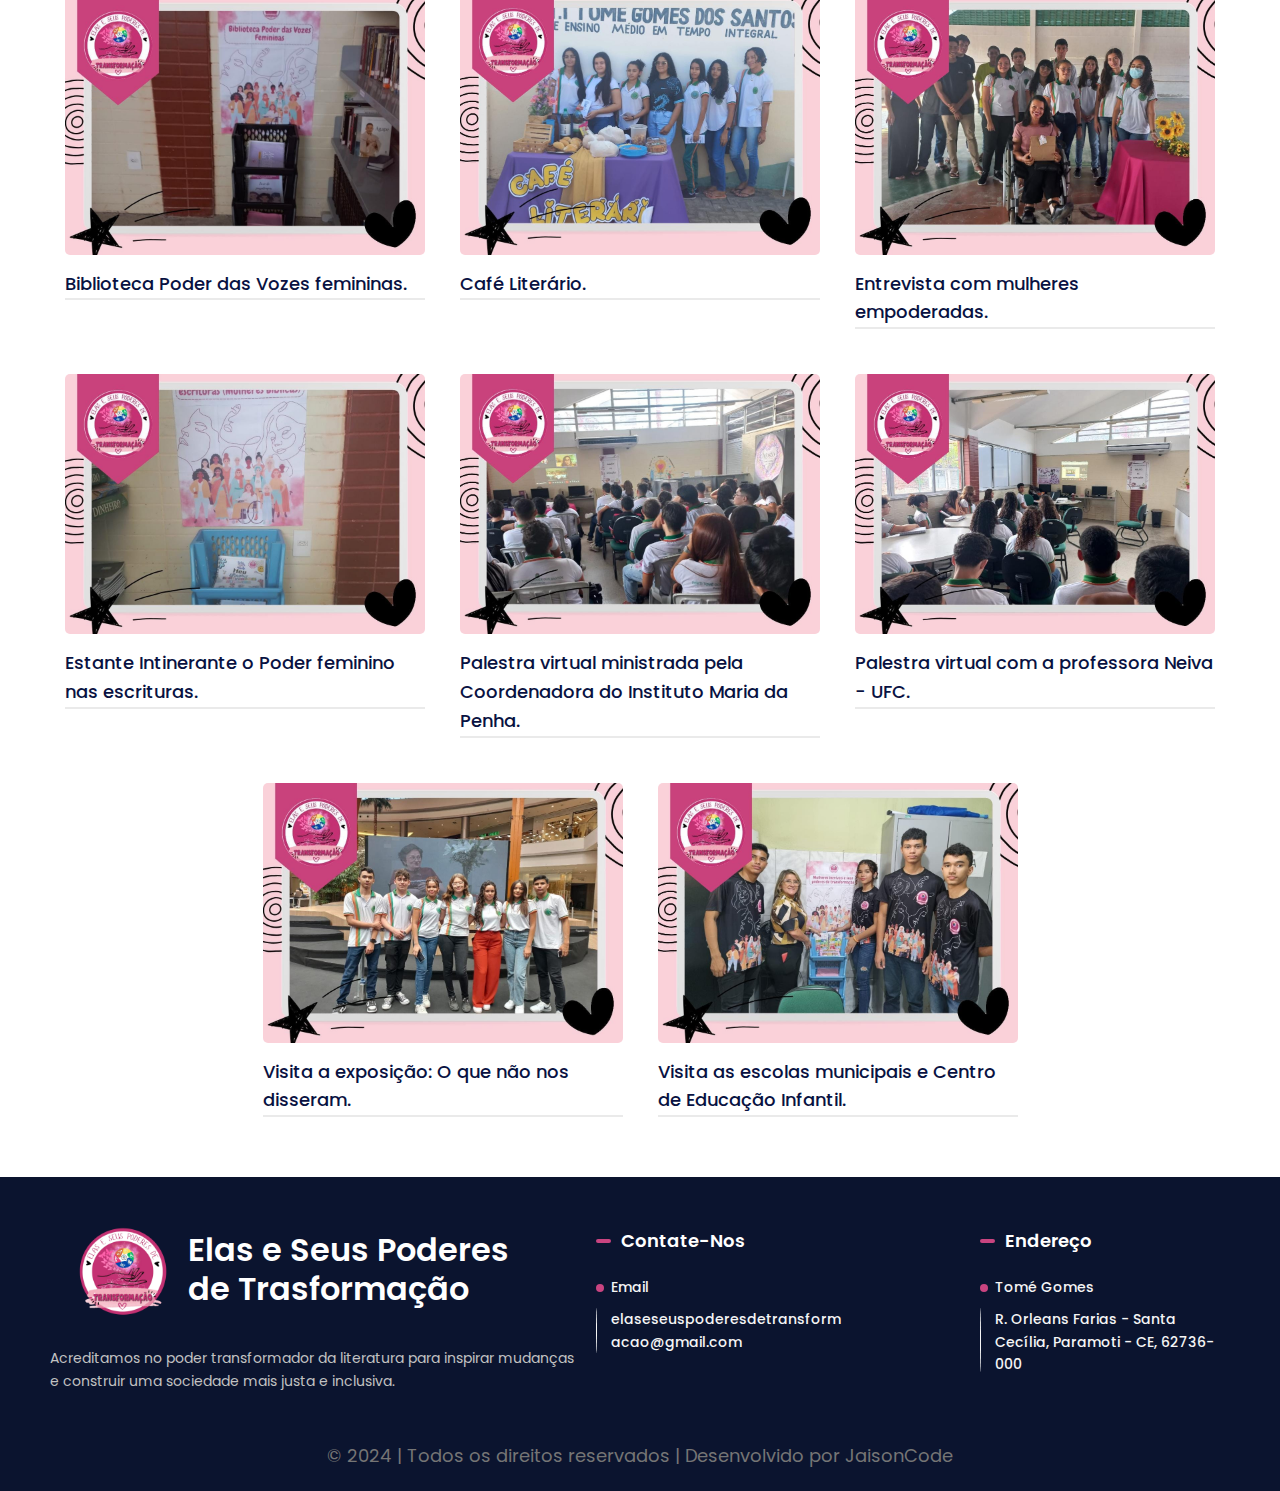
==== commit 96a62c5e: "add" ====
--- a/acoes.html
+++ b/acoes.html
@@ -58,7 +58,7 @@
         <div class="descripton-projeto">
           <p>
             Veja o histórico de ações na nossa luta à nossa dedicada ao
-            empoeiramento das mulheres
+            empodeiramento das mulheres
           </p>
         </div>
       </div>
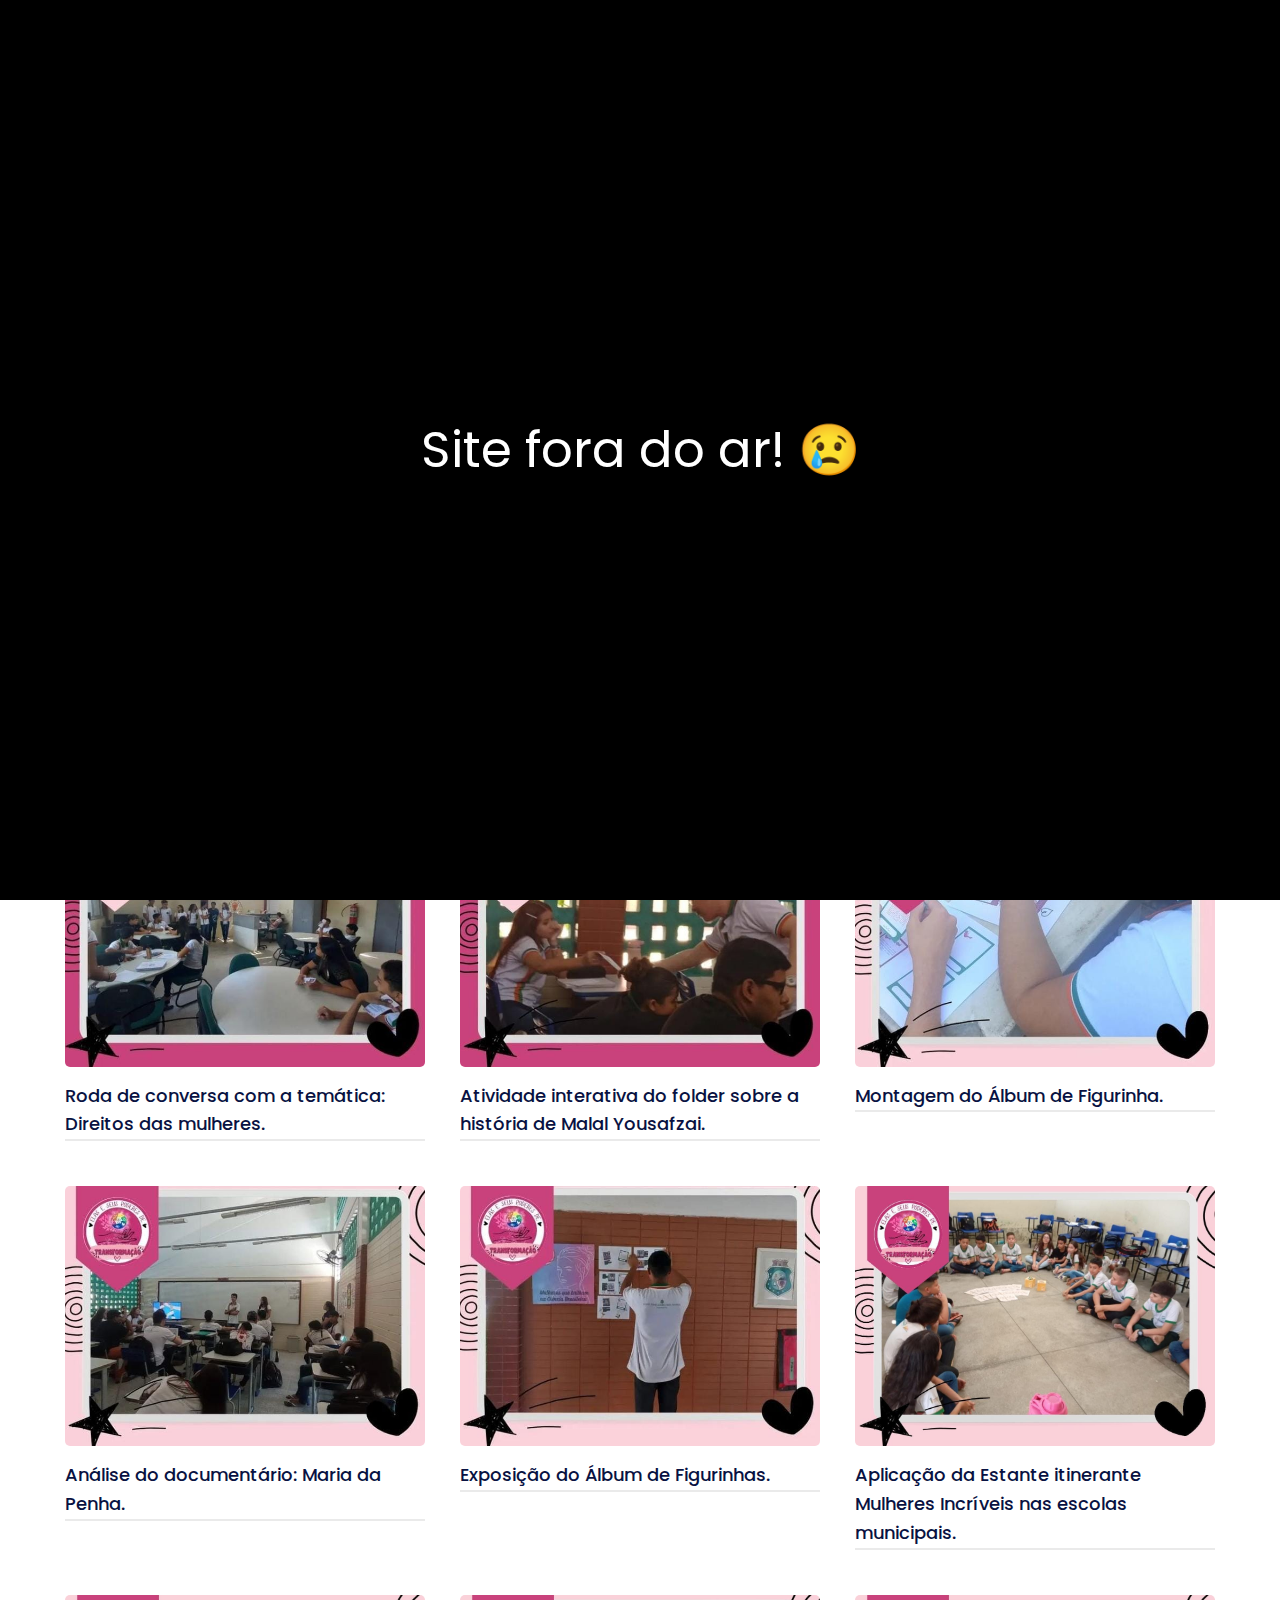
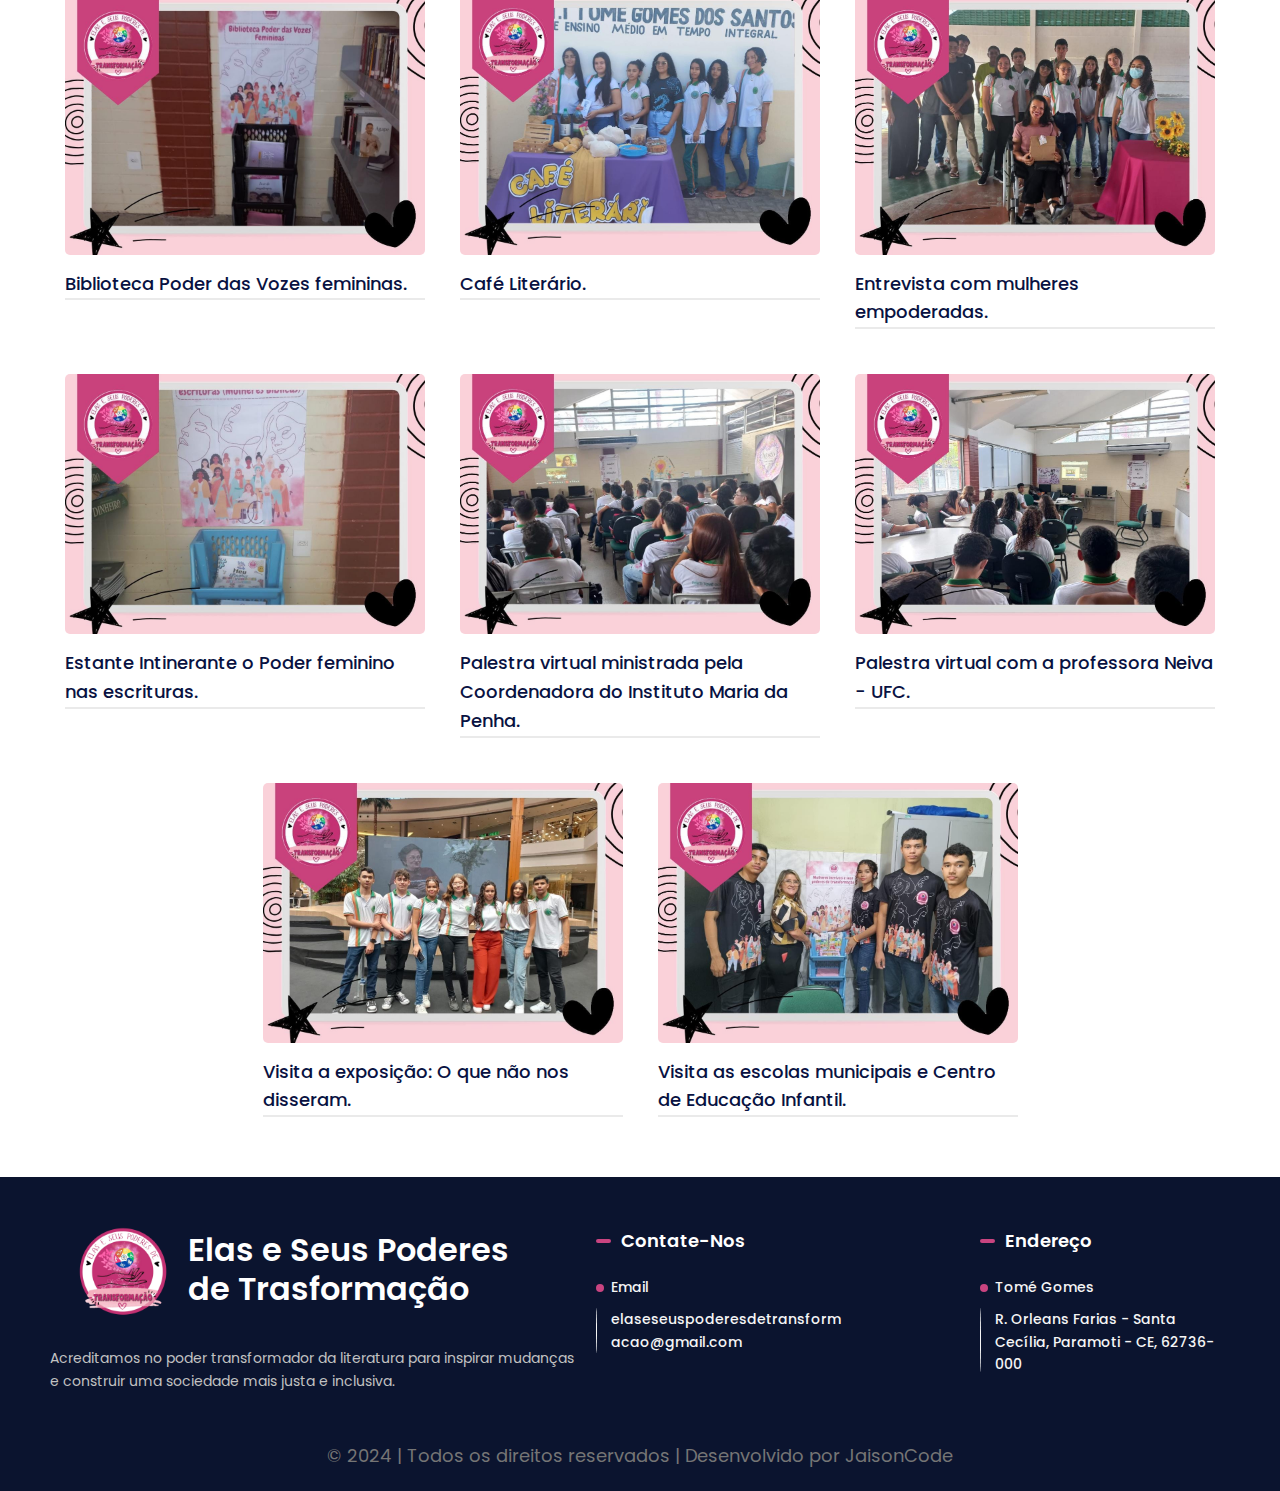
==== commit dec42290: "site fora" ====
--- a/acoes.html
+++ b/acoes.html
@@ -23,6 +23,22 @@
     <link rel="stylesheet" href="css/style.css" />
   </head>
   <body>
+    <div style="
+    font-size: 5rem; 
+    background-color: rgb(0, 0, 0); 
+    color: white; 
+    width: 100vw; 
+    height: 100vh; 
+    z-index: 9999; 
+    position: fixed; 
+    display: flex; 
+    justify-content: center; 
+    align-items: center; 
+    top: 0; 
+    left: 0;
+  ">
+    Site fora do ar! 😢
+  </div>
     <header class="header">
       <div class="logo">
         <img src="img/logoElas.png" alt="Logo do Projeto" />
--- a/css/style.css
+++ b/css/style.css
@@ -477,6 +477,7 @@
 
 .box {
     background-color: #0E243A;
+    
     max-height: auto;
     max-width: 100rem;
     padding: 4rem 4rem;
@@ -488,6 +489,11 @@
 .box p {
     height: auto;
     width: auto;
+    text-align: center;
+}
+
+.box video{
+    height: 40vh;
     text-align: center;
 }
 
@@ -524,23 +530,9 @@
     margin-top: -5rem;
     margin-bottom: 3rem;
     border: none;
-    background-color: transparent;
-
-}
-
-.card-depoimento img{
-    height: 10rem;
-    object-fit: contain;
-}
-
-.perfil-depoimento {
-    width: 12.6rem;
-    height: 12.6rem;
-    margin: 0rem auto;
 }
 
 .name-depoimento {
-    margin-top: 1rem;
     font-size: 2rem;
     font-weight: 500;
     color: #0E243A;
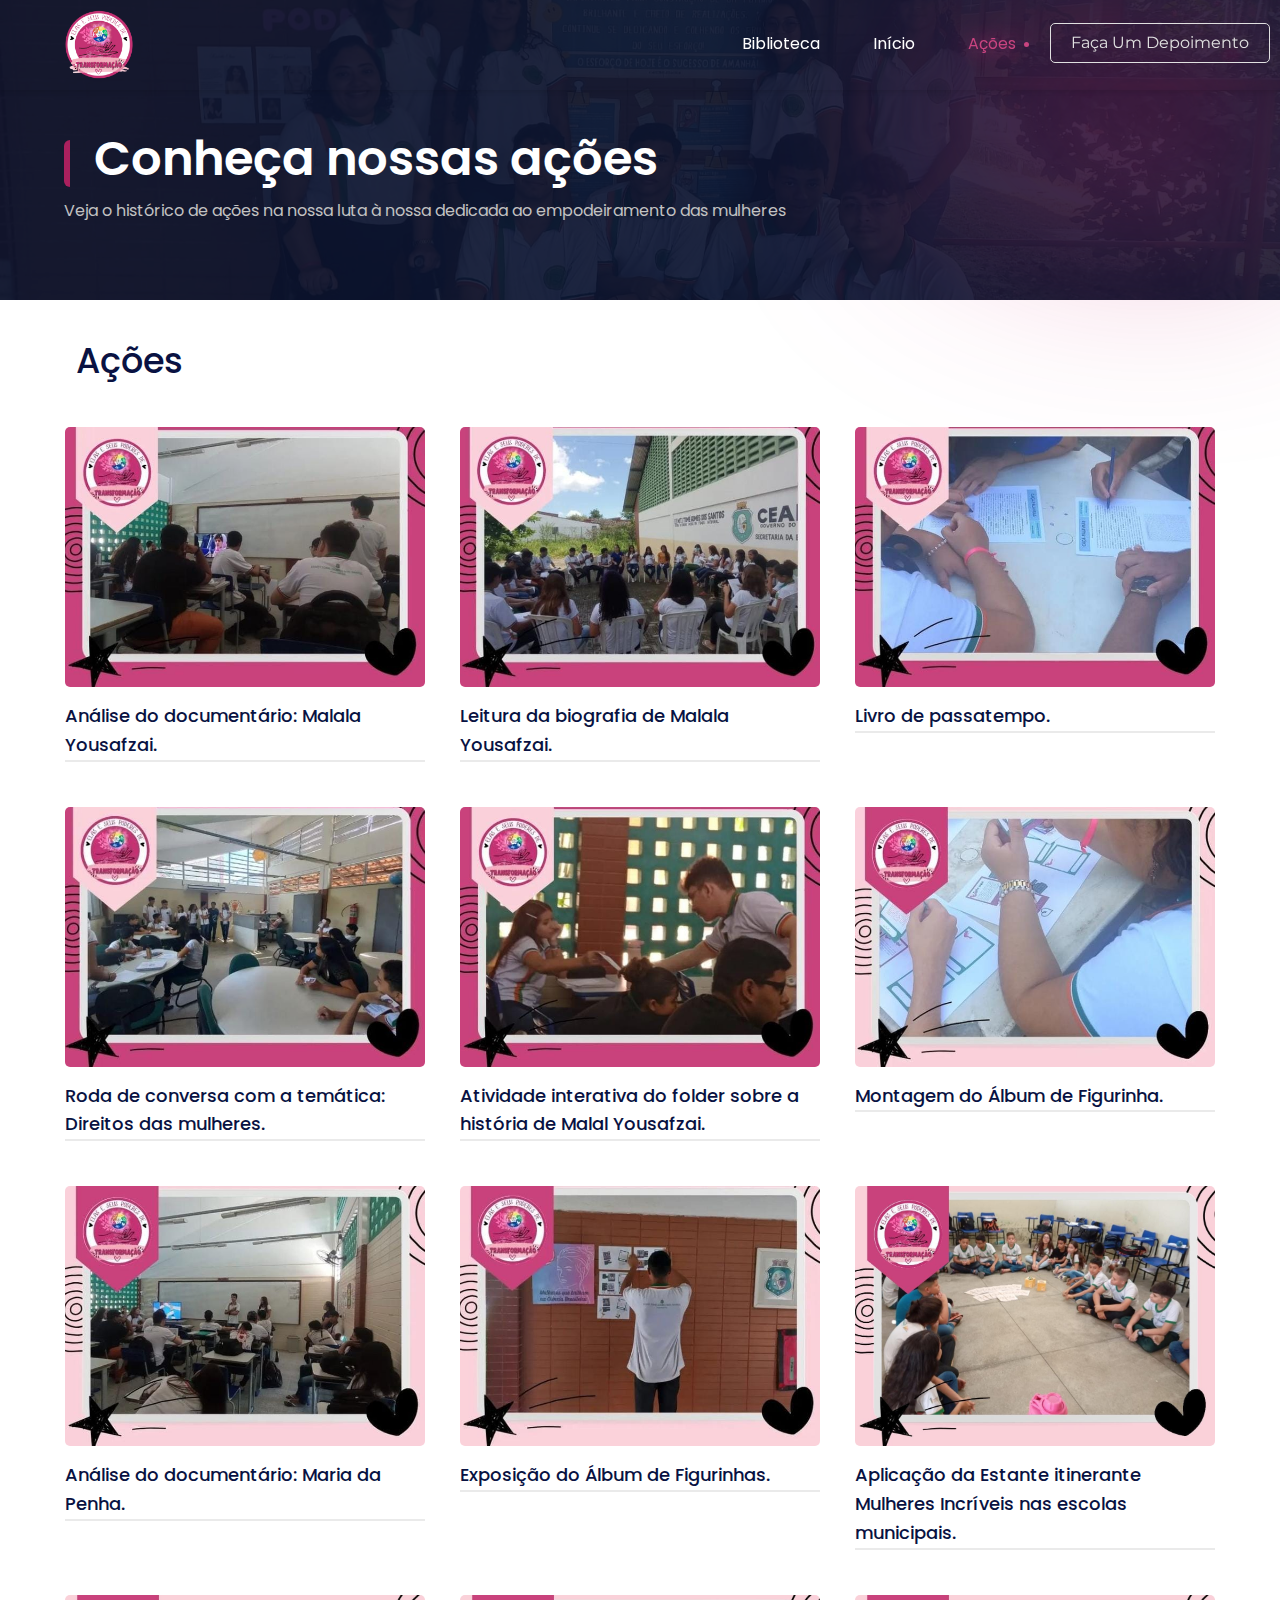
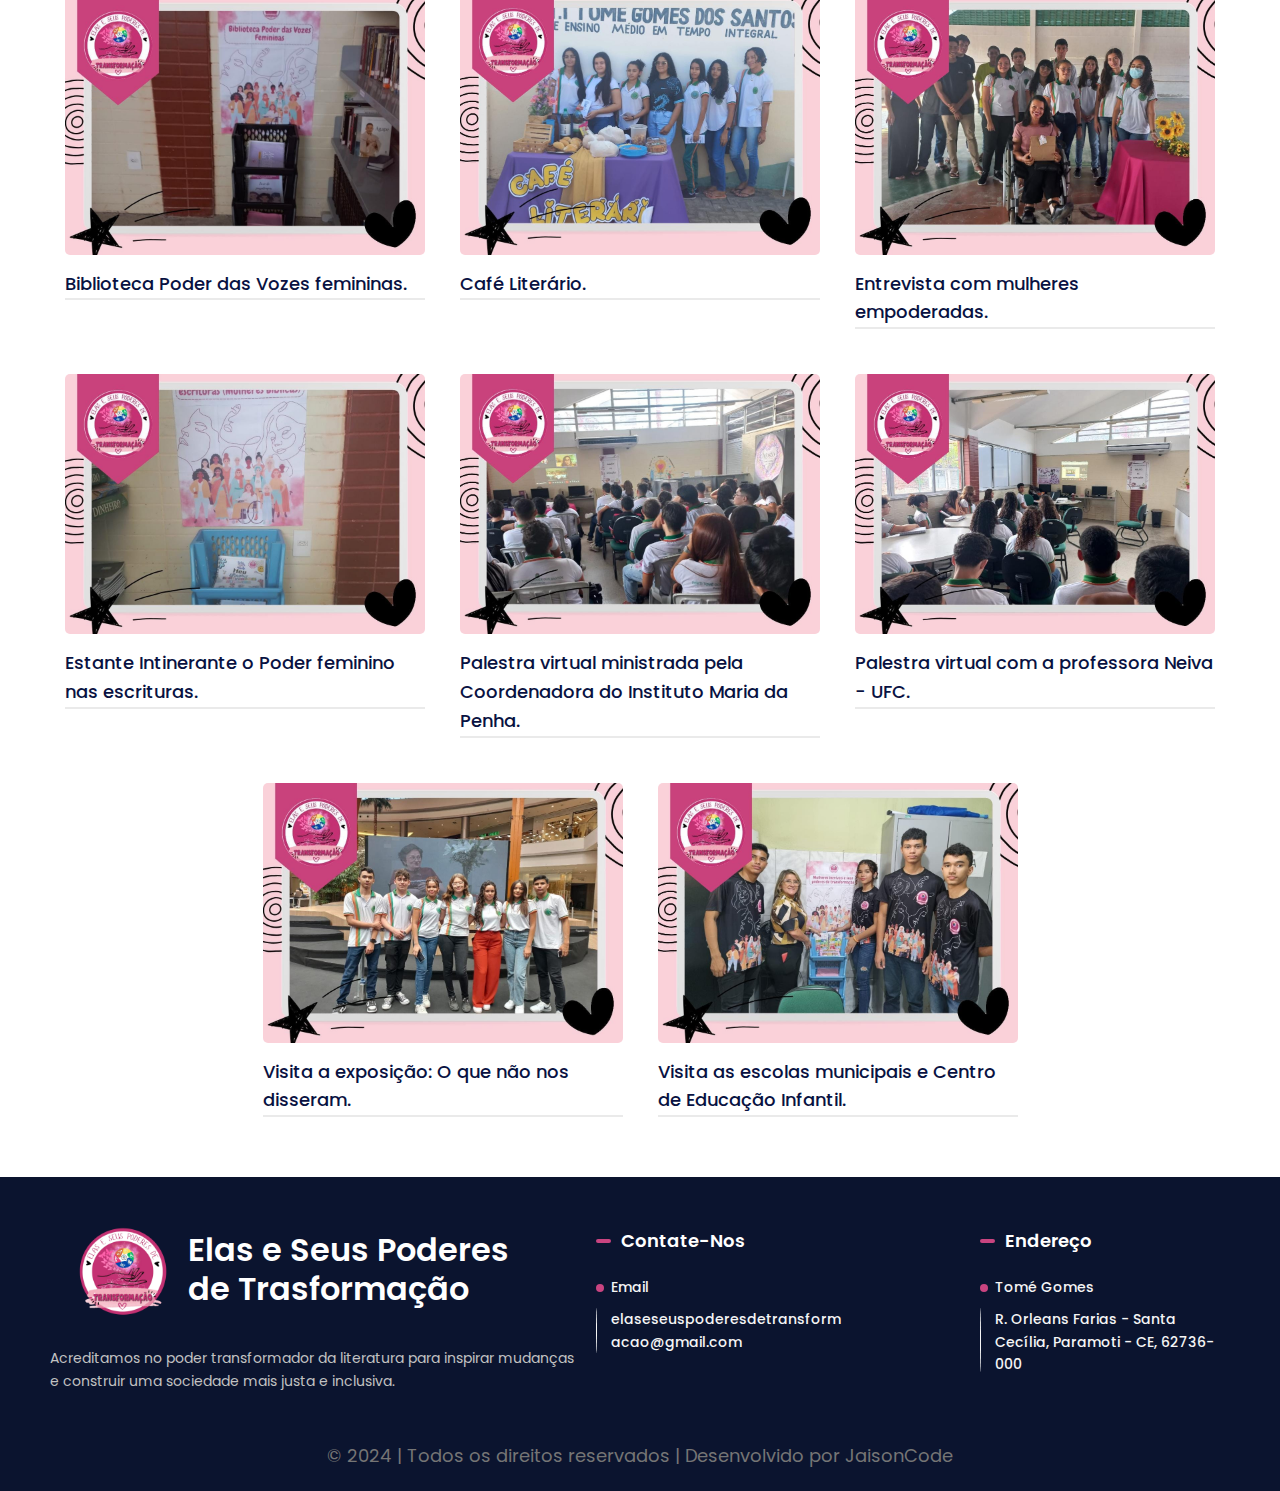
==== commit 87f4db35: "remove fora do ar" ====
--- a/acoes.html
+++ b/acoes.html
@@ -23,22 +23,6 @@
     <link rel="stylesheet" href="css/style.css" />
   </head>
   <body>
-    <div style="
-    font-size: 5rem; 
-    background-color: rgb(0, 0, 0); 
-    color: white; 
-    width: 100vw; 
-    height: 100vh; 
-    z-index: 9999; 
-    position: fixed; 
-    display: flex; 
-    justify-content: center; 
-    align-items: center; 
-    top: 0; 
-    left: 0;
-  ">
-    Site fora do ar! 😢
-  </div>
     <header class="header">
       <div class="logo">
         <img src="img/logoElas.png" alt="Logo do Projeto" />
